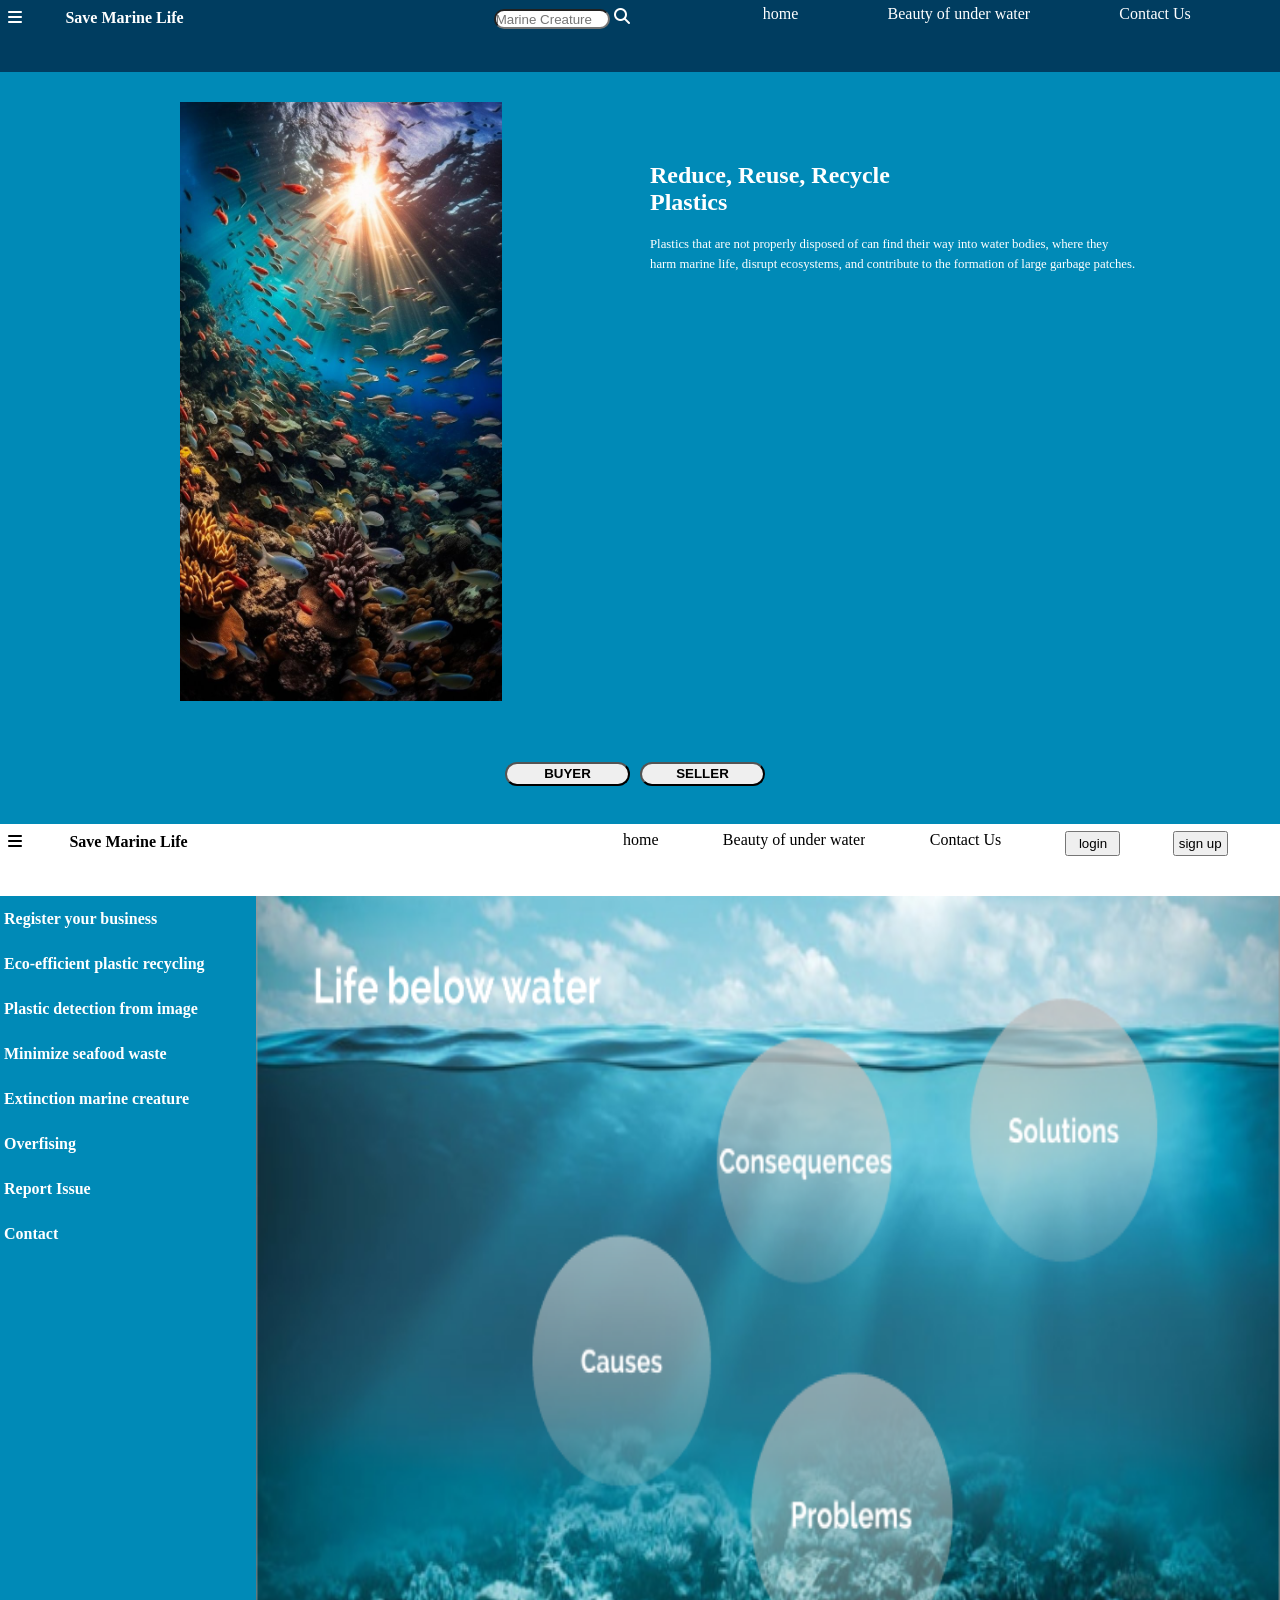
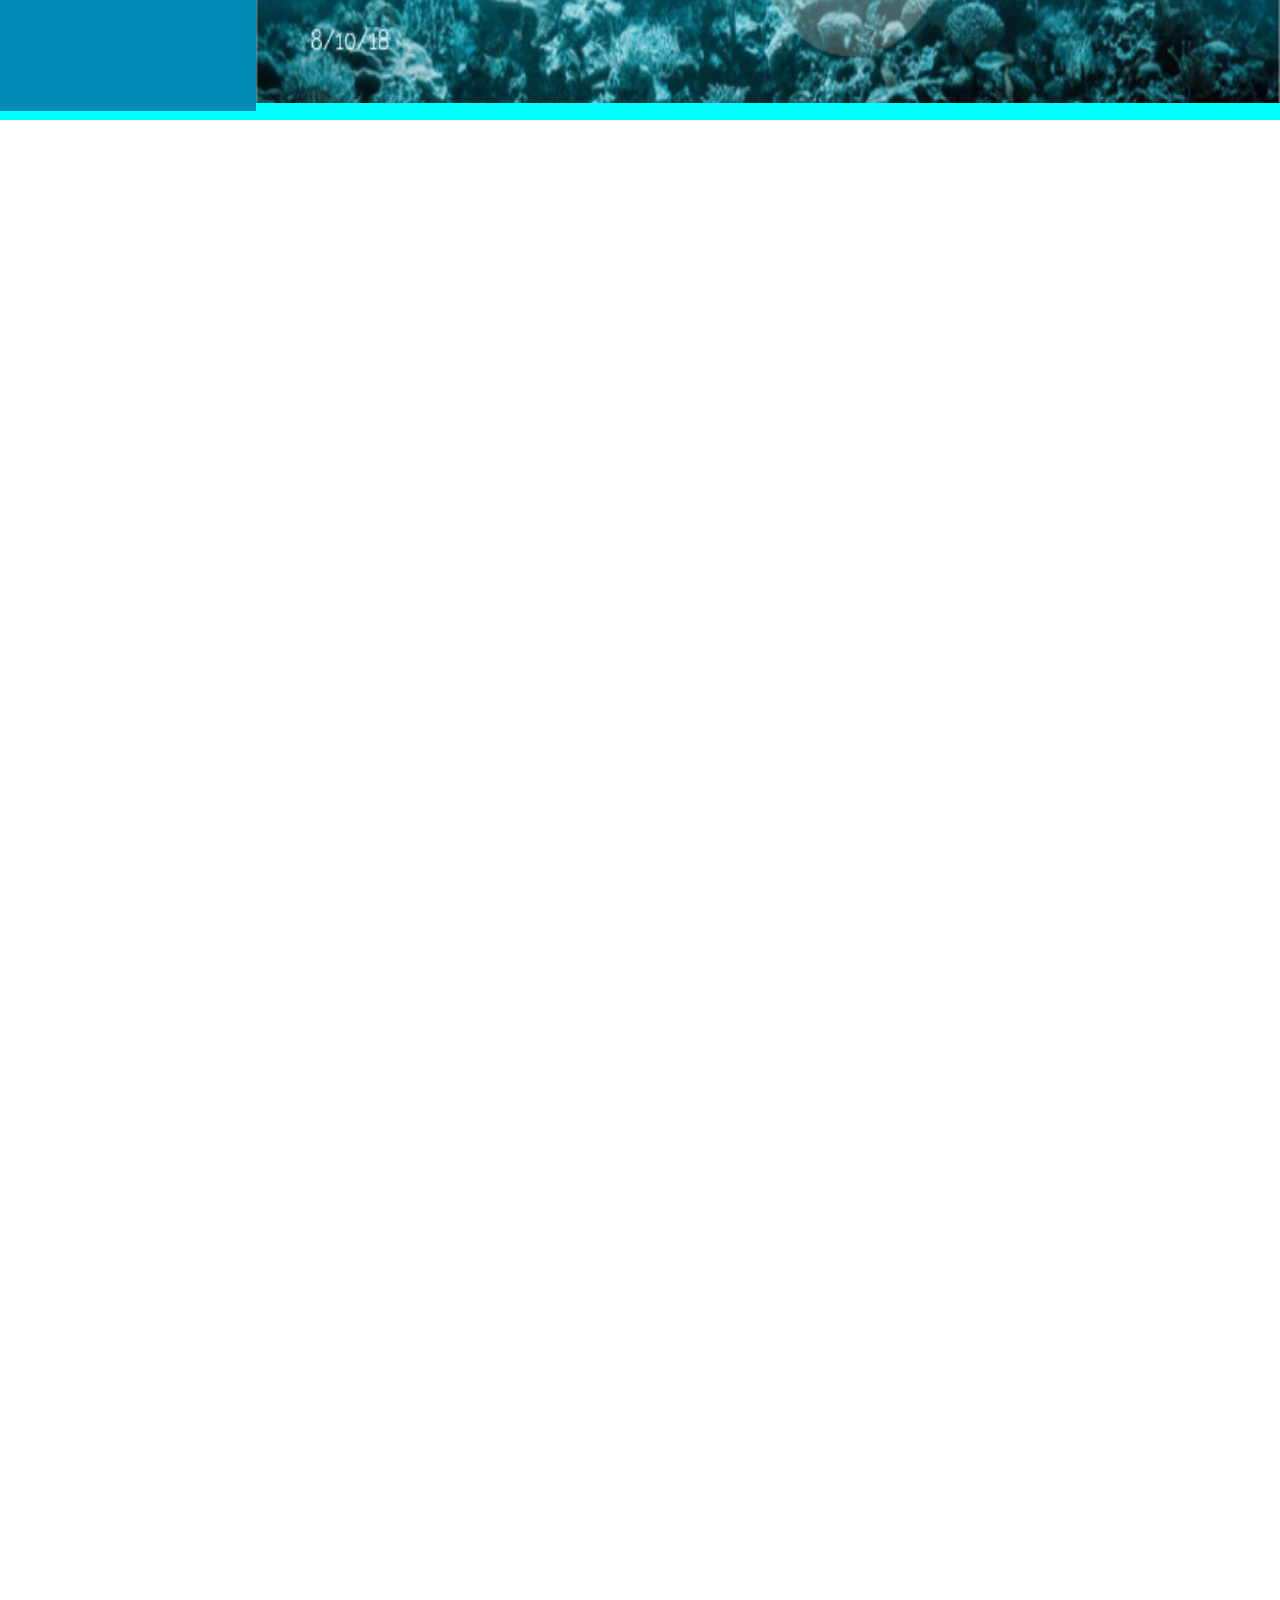
==== index.html @ 5ae46a78 "changes" ====
<!DOCTYPE html>
<html lang="en">
<head>
    <meta charset="UTF-8">
    <meta name="viewport" content="width=device-width, initial-scale=1.0">
    <title>Life below water</title>
    <link rel="shortcut icon" href="favicon.png" type="image/x-icon">
    <link rel="stylesheet" href="https://cdnjs.cloudflare.com/ajax/libs/font-awesome/6.5.1/css/all.min.css">
    <link rel="stylesheet" href="style.css">
</head>
<body>
    <div class="main">
    <div class="first">
     <div class="nav">
        <i class="fa-solid fa-bars"></i>
     </div>
     <div class="heading">
        Save Marine Life
     </div>
     <div class="space">

     </div>
     <div class="search">
        <div class="inner">
        <input type="text" placeholder="Marine Creature">
        <i class="fa-solid fa-magnifying-glass"></i>
    </div>
     </div>
     <div class="link">
        <a href="">home</a>
        <a href="">Beauty of under water</a>
        <a href="">Contact Us</a>
     </div>
    </div>
    <div class="first2">
        <div class="img2">
        <div class="left2">
            <img src="marine.jpeg" alt="" srcset="">
        </div>
        <div class="right2">
        <h2>Reduce, Reuse, Recycle<br>Plastics</h2>
          
        <br>
        <p>Plastics that are not properly disposed of can find their way into water bodies, where they <br> harm marine life, disrupt ecosystems, and contribute to the formation of large garbage patches. </p>
        </div>
    </div>
</div>
    <div class="button2">
        <button>BUYER</button>
        <button>SELLER</button>
    </div>
     <div class="first3">
        <div class="nav2">
            <i class="fa-solid fa-bars"></i>
         </div>
         <div class="heading2">
            Save Marine Life
         </div>
         <div class="space2">
    
         </div>
        
         <div class="link2">
            <a href="">home</a>
            <a href="">Beauty of under water</a>
            <a href="">Contact Us</a>
            <button>login</button>
            <button>sign up</button>
         </div>
     </div>
     <div class="first4">
        <div class="left4">
            <h4>Register your business</h4>
            <h4>Eco-efficient plastic recycling</h4>
            <h4>Plastic detection from image</h4>
            <h4>Minimize seafood waste</h4>
            <h4>Extinction marine creature</h4>
            <h4>Overfising</h4>
            <h4>Report Issue</h4>
            <h4>Contact</h4>
        </div>
        <div class="right4"> 
     <img src="sea.png" alt="" srcset="">
    </div>
     </div>
</div>
</body>
</html>
---- style.css ----
*{
    margin:0;
    padding: 0;
    box-sizing: border-box;
    overflow-x: hidden;
}
.main{
    width:100vw;
    height:400vh;
    /* background-color: brown; */
    background-color: white;
    color: white;
}
.first{
    height:8vh;
    width:100vw;
    background-color:#003d60;
    display: flex;
    flex-direction: row;
    align-items: center;
}
.nav,.nav2{
height:100%;
width:3%;
/* background-color:maroon; */
padding: 9px 4px 4px 8px;
}
.heading{
    height:100%;
    width: 22%;
    /* background-color: blueviolet; */
    color:white;
    font-size: 1rem;
    font-weight: 800;
    padding: 9px 1px 1px 33px;
}
.heading2{
    height:100%;
    width: 22%;
    /* background-color: blueviolet; */
    color:black;
    font-size: 1rem;
    font-weight: 800;
    padding: 9px 1px 1px 33px;
}
.space,.space2{
    height: 100%;
    width: 23%;
    /* background-color: chartreuse; */
}
.search{
    height:100%;
    width:20%;
    /* background-color: chocolate; */
    color: white;
    padding: 4px 4px 4px 4px;
    display: flex;
    flex-direction: row;
}
.inner{
    height:100%;
    width:80%;
    padding: 2% 2% 0% 2%;
    /* background-color: crimson; */
}
.inner>input{
    border-radius: 15px;
    width:80%;
    padding-top: 1px;
}
.link{
    width:60%;
    height: 100%;
    /* background-color:forestgreen; */
    padding-top: 5px;
     
    display: flex;
    flex-direction: row;
    justify-content: space-evenly;
     
}
.link2{
    width:60%;
    height: 100%;
    /* background-color:forestgreen; */
    padding-top: 7px;
    /* padding-bottom: 5px; */
    display: flex;
    flex-direction: row;
    justify-content: space-evenly;
     
}
.link2>button{
    height:25px;
    width:55px;
    /* border-radius: 20%; */
}
.link>a{
    text-decoration: none;
    color:white;
    margin-right:12px ;
 
}
.link2>a{
    text-decoration: none;
    color:black;
    margin-right:12px ;
   margin-bottom: 2px;
 
}
.first2{
    height:75vh;
    width: 100vw;
    background-color: #008ab7;
    display: flex;
    flex-direction: row;
}
.img2{
    width:100%;
    height:95%;
    padding-top: 30px;
    /* background-color: burlywood; */
    background-color: #008ab7;
    display: flex;
    justify-content: center;
    flex-direction: row;
}
.left2{
  height:100%;
  width:50%;
  /* background-color: blue; */
  background-color: #008ab7;
  padding-left: 180px;
  justify-content: center;
}
.left2>img{
    width:70%;
    height:98% ;
     
    background-image: cover;
}
.right2{
    height:100%;
    width:50%;
    /* background-color: brown; */
    background-color: #008ab7;
    padding-top: 60px;
     
}
.right2>h2{
    padding-left: 10px;
}
.right2>p{
    line-height: 20px;
    font-size: 0.8rem;
    padding-left: 10px;

}
.button2{
    height:77px;
    width:100%;
    /* background-color:gold; */
    background-color: #008ab7;
    display: flex;
    padding:15px 15px 15px 15px;
    justify-content: center;
    
}
.button2>button{
    
    height:50%;
    width:10%;
    border-radius: 15px;
    margin-right: 10px;
    font-weight: 600;
}
.first3{
    height:8vh;
    width:100vw;
    /* background-color:aquamarine; */
   background-color: white;
    color: black;
    display: flex;
    flex-direction: row;
    align-items: center;
}
.first4{
    height:91.5vh;
    width: 100vw;
    background-color: aqua;
    display: flex;
    flex-direction: row;
}
.right4>img{
    width: 100%;
    height:99%;
    background-image: cover;
}
 .left4{
  height:99%;
  width: 20%;
  background-color:#008ab7 ;
 }
 .left4>h4{
    font-size: 1rem;
    line-height: 45px;
    padding-left: 4px;
 }
 .right4{
height:99%;
width:80%;

 }
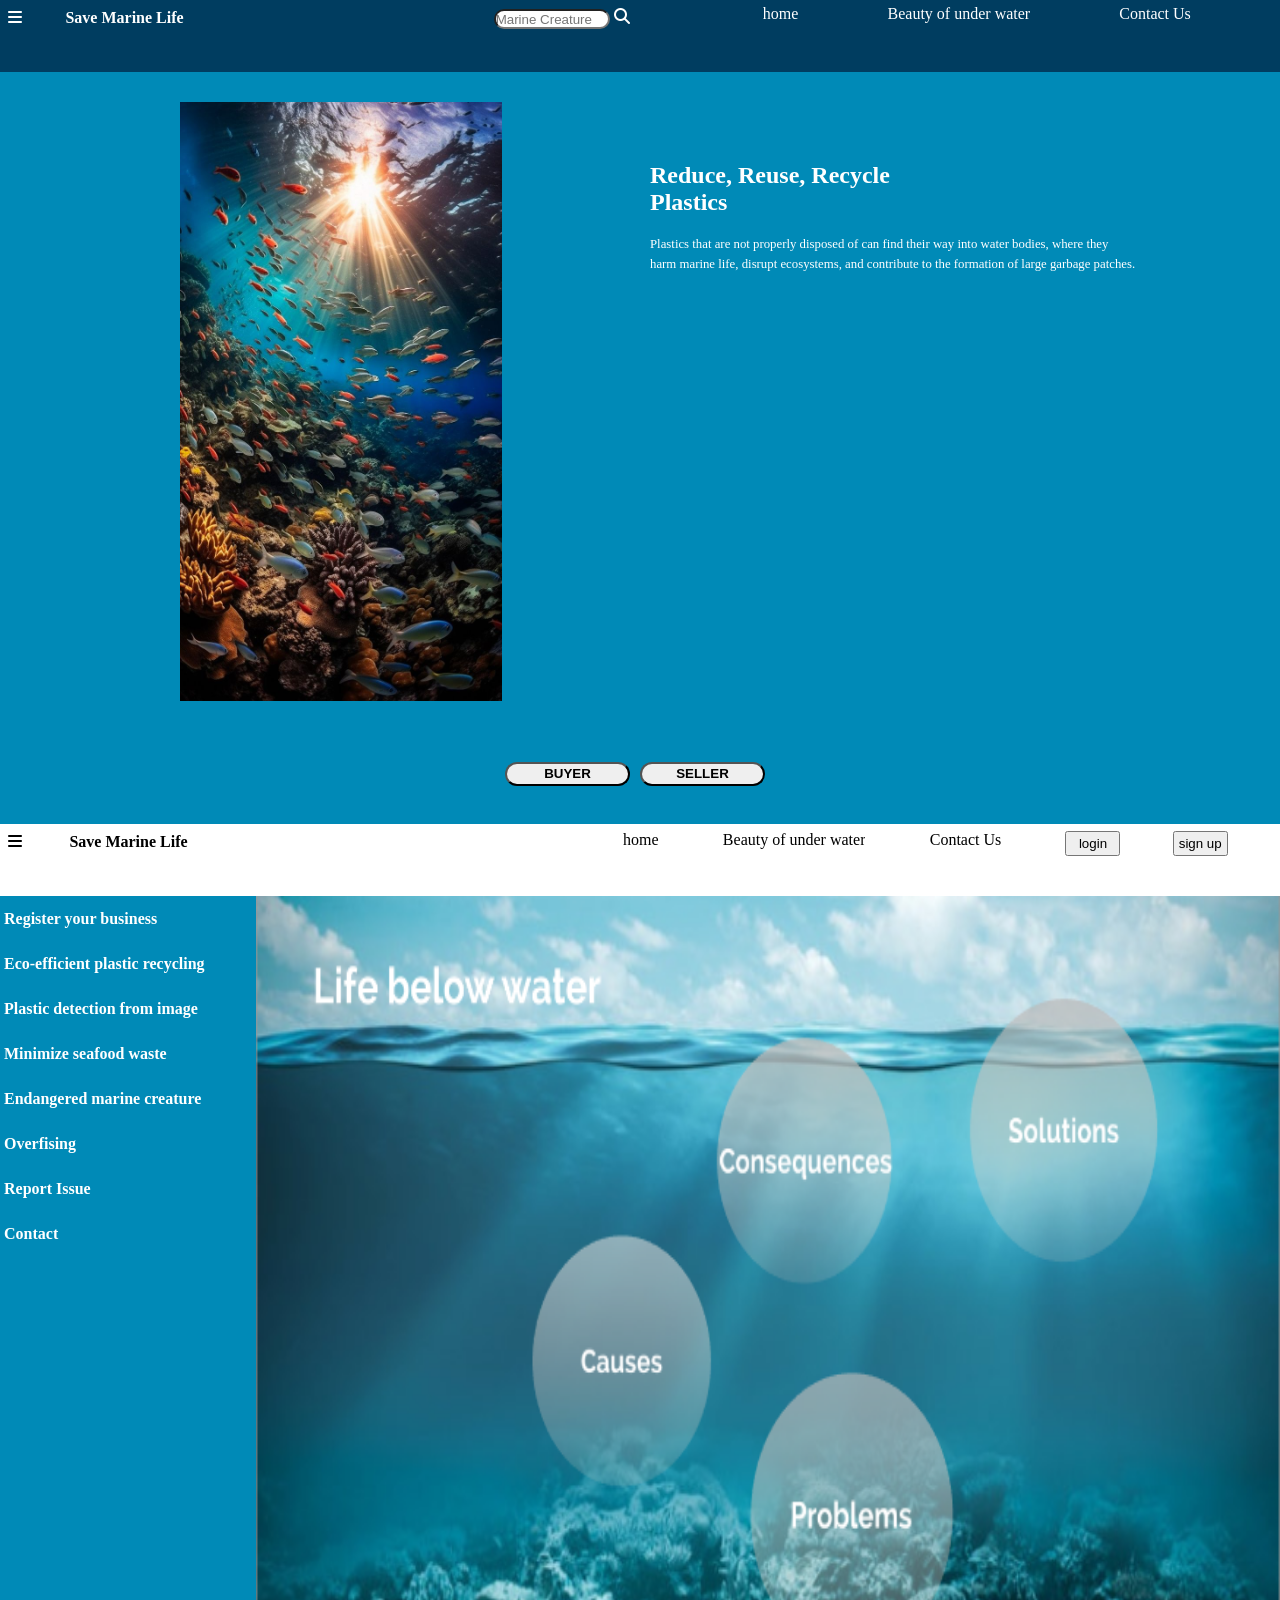
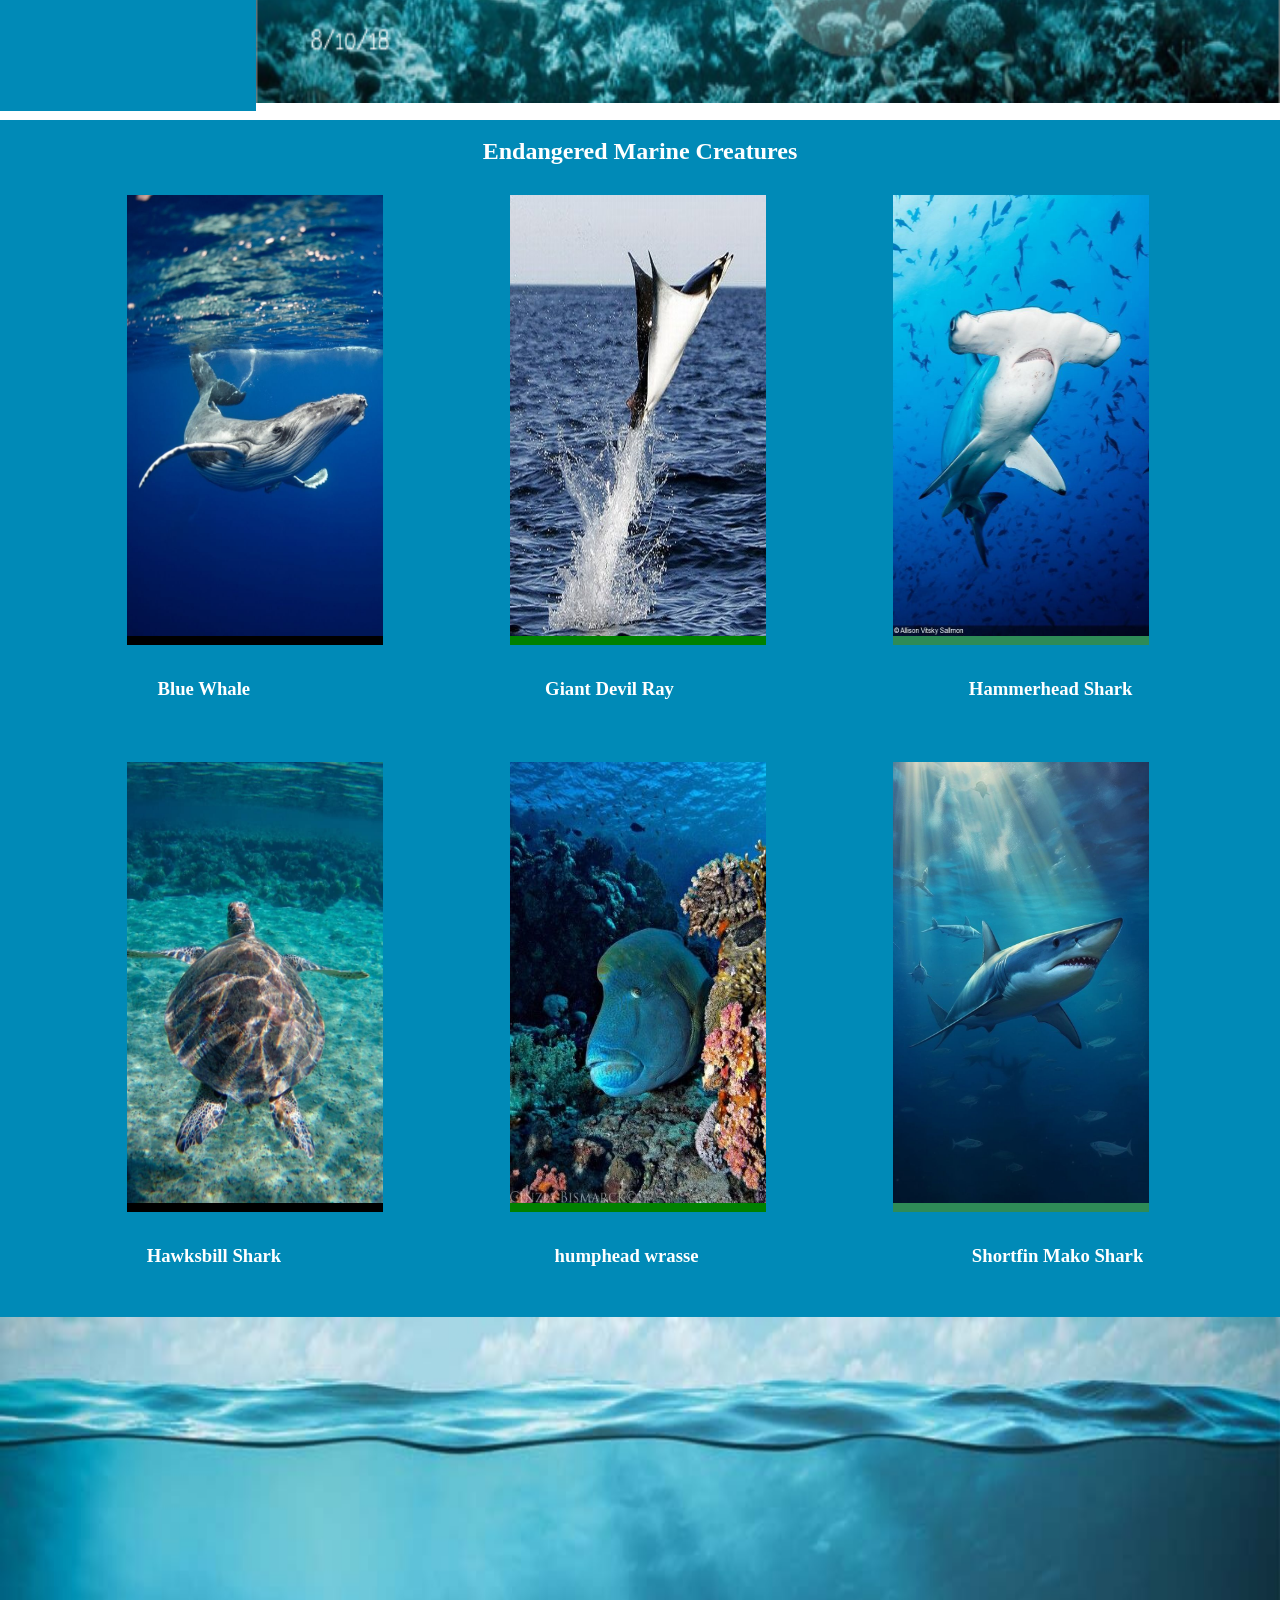
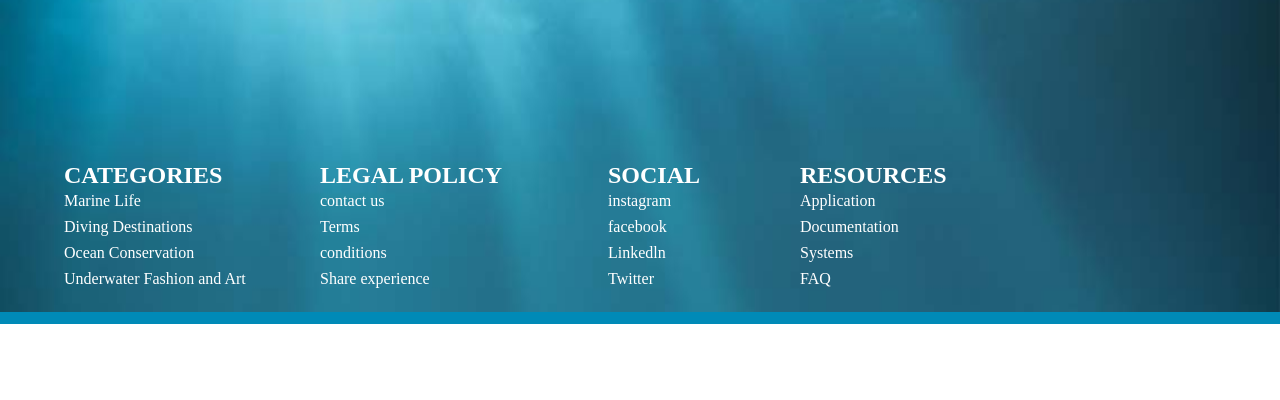
==== commit 771a2634: "last part" ====
--- a/index.html
+++ b/index.html
@@ -74,7 +74,7 @@
             <h4>Eco-efficient plastic recycling</h4>
             <h4>Plastic detection from image</h4>
             <h4>Minimize seafood waste</h4>
-            <h4>Extinction marine creature</h4>
+            <h4>Endangered marine creature</h4>
             <h4>Overfising</h4>
             <h4>Report Issue</h4>
             <h4>Contact</h4>
@@ -83,6 +83,84 @@
      <img src="sea.png" alt="" srcset="">
     </div>
      </div>
+     <div class="heading5">
+        <h2>  Endangered Marine Creatures</h2>
+     </div>
+     <div class="first5">
+        <div class="box">
+            <div class="box1">
+                <img src="blue-whale.jpeg" alt="" srcset="">
+            </div>
+            <div class="box2">
+                <img src="giant-devil-ray.jpeg" alt="" srcset="">
+            </div>
+            <div class="box3">
+                <img src="Hammerhead-Shark.jpeg" alt="" srcset="">
+            </div>
+          </div> 
+        </div> 
+          <div class="msg5">
+            <h3>Blue Whale</h3>
+            <h3>Giant Devil Ray</h3>
+            <h3>Hammerhead Shark</h3>
+          </div> 
+          <div class="first6">
+          <div class="bx">
+            <div class="box4">
+                <img src="hawksbill-sea-turtle.jpeg" alt="" srcset="">
+            </div>
+            <div class="box5">
+                <img src="humphead-wrasse.jpeg" alt="" srcset="">
+            </div>
+            <div class="box6">
+                <img src="Shortfin-Mako-Shark.jpeg" alt="" srcset="">
+            </div>
+        </div>
+     </div>
+     <div class="msg6">
+        <h3>Hawksbill Shark</h3>
+        <h3>humphead wrasse</h3>
+        <h3>Shortfin Mako Shark</h3>
+      </div>
+    <div class="footer">
+        <img src="footer.jpg" alt="" srcset="">
+        <div class="bottom_left">  
+        <ul class="about">
+            <h2>CATEGORIES</h2>
+            <li>Marine Life</li>
+            <li>Diving Destinations</li>
+            <li>Ocean Conservation</li>
+            <li>Underwater Fashion and Art</li>
+          </ul>
+        </div>
+        <div class="bottom_middle">
+          <ul class="about">
+            <h2>LEGAL POLICY</h2>
+            <li>contact us</li>
+            <li>Terms</li>
+            <li>conditions</li>
+            <li>Share experience</li>
+          </ul>
+        </div> 
+        <div class="bottom_last">
+            <ul class="about">
+              <h2>SOCIAL</h2>
+              <li>instagram</li>
+              <li>facebook</li>
+              <li>Linkedln</li>
+              <li>Twitter</li>
+            </ul>
+          </div>
+          <div class="bottom_finish">
+            <ul class="about">
+              <h2>RESOURCES</h2>
+              <li>Application</li>
+              <li>Documentation</li>
+              <li>Systems</li>
+              <li>FAQ</li>
+            </ul>
+          </div>  
+    </div>
 </div>
 </body>
 </html>
--- a/style.css
+++ b/style.css
@@ -187,7 +187,8 @@
 .first4{
     height:91.5vh;
     width: 100vw;
-    background-color: aqua;
+    /* background-color: aqua; */
+    background-color:white;
     display: flex;
     flex-direction: row;
 }
@@ -210,4 +211,128 @@
 height:99%;
 width:80%;
 
- }+ }
+ .first5,.first6{
+    height:55vh;
+    width:100vw;
+    background-color:#008ab7;
+    display: flex;
+    /* flex-direction: column; */
+ }
+ .heading5{
+    height:7vh;
+    width:100vw;
+    display: flex;
+    flex-direction: column;
+    justify-content: center;
+    align-items: center;
+    /* background-color: aqua; */
+    background-color: #008ab7;
+    color: white;
+ }
+ .box,.bx{
+    width:100vw;
+    height:55vh;
+    /* background-color: blueviolet; */
+    background-color: #008ab7;
+    display: flex;
+    flex-direction: row;
+    justify-content: space-evenly;
+    margin-right: 4px;
+    padding-top: 12px;
+ }
+ .box1,.box4{
+    height:50vh;
+    width:20vw;
+    background-color: black;
+ }
+ .box1>img,.box4>img{
+    height:49vh;
+    width:20vw;
+    background-image: cover;
+ }
+ .box2,.box5{
+    height:50vh;
+    width:20vw;
+    background-color:green;
+ }
+ .box2>img,.box5>img{
+    height:49vh;
+    width:20vw;
+    background-image: cover;
+ }
+ .box3,.box6{
+    height:50vh;
+    width:20vw;
+    background-color:seagreen;
+ }
+ .box3>img,.box6>img{
+    height:49vh;
+    width:20vw;
+    background-image: cover;
+ }
+ .msg5,.msg6{
+    height:8vh;
+    width:100vw;
+    /* background-color: chocolate; */
+    background-color: #008ab7;
+    display: flex;
+    flex-direction: row;
+    /* justify-content: center; */
+     /* gap:190px; */
+     justify-content: space-around;
+     padding-left: 10px;
+     color: white;
+ }
+ .footer{
+    height:67.5vh;
+    width:100vw;
+    /* background-color: chocolate; */
+    background-color: #008ab7;
+    position: relative;
+ }
+ .footer>img{
+    width: 100%;
+    height:98%;
+    background-image: cover;
+ }
+ .bottom_left {
+    position: absolute;
+    left: 4rem;
+    bottom: 2rem;
+    font-weight: 500;
+    color: white;
+    font-size: 1rem;
+    /* text-transform: uppercase; */
+    line-height: 26px;
+}
+.bottom_middle {
+    position: absolute;
+    left: 20rem;
+    bottom: 2rem;
+    font-weight: 500;
+    color: white;
+    font-size: 1rem;
+    /* text-transform: uppercase; */
+    line-height: 26px;
+}
+.bottom_last {
+    position: absolute;
+    left: 38rem;
+    bottom: 2rem;
+    font-weight: 500;
+    color: white;
+    font-size: 1rem;
+    /* text-transform: uppercase; */
+    line-height: 26px;
+}
+.bottom_finish{
+    position: absolute;
+    left: 50rem;
+    bottom: 2rem;
+    font-weight: 500;
+    color: white;
+    font-size: 1rem;
+    /* text-transform: uppercase; */
+    line-height: 26px;
+}
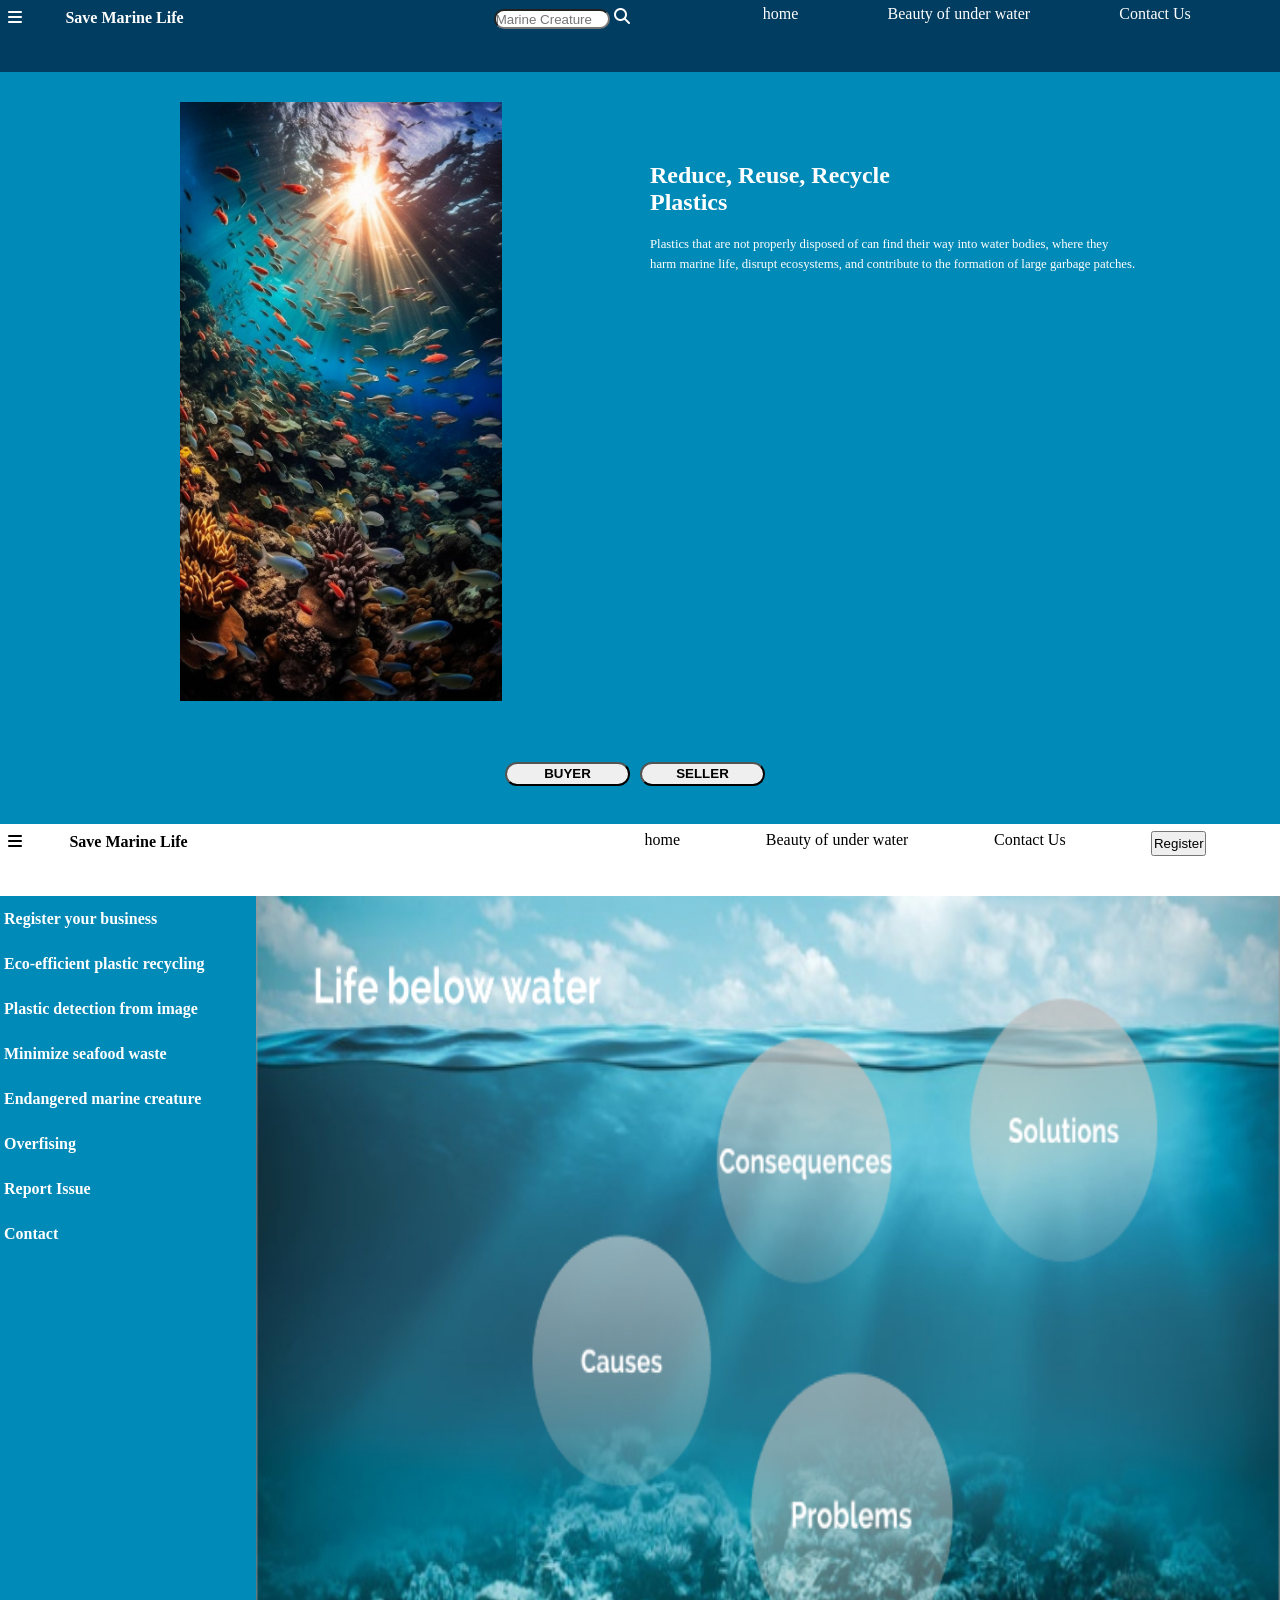
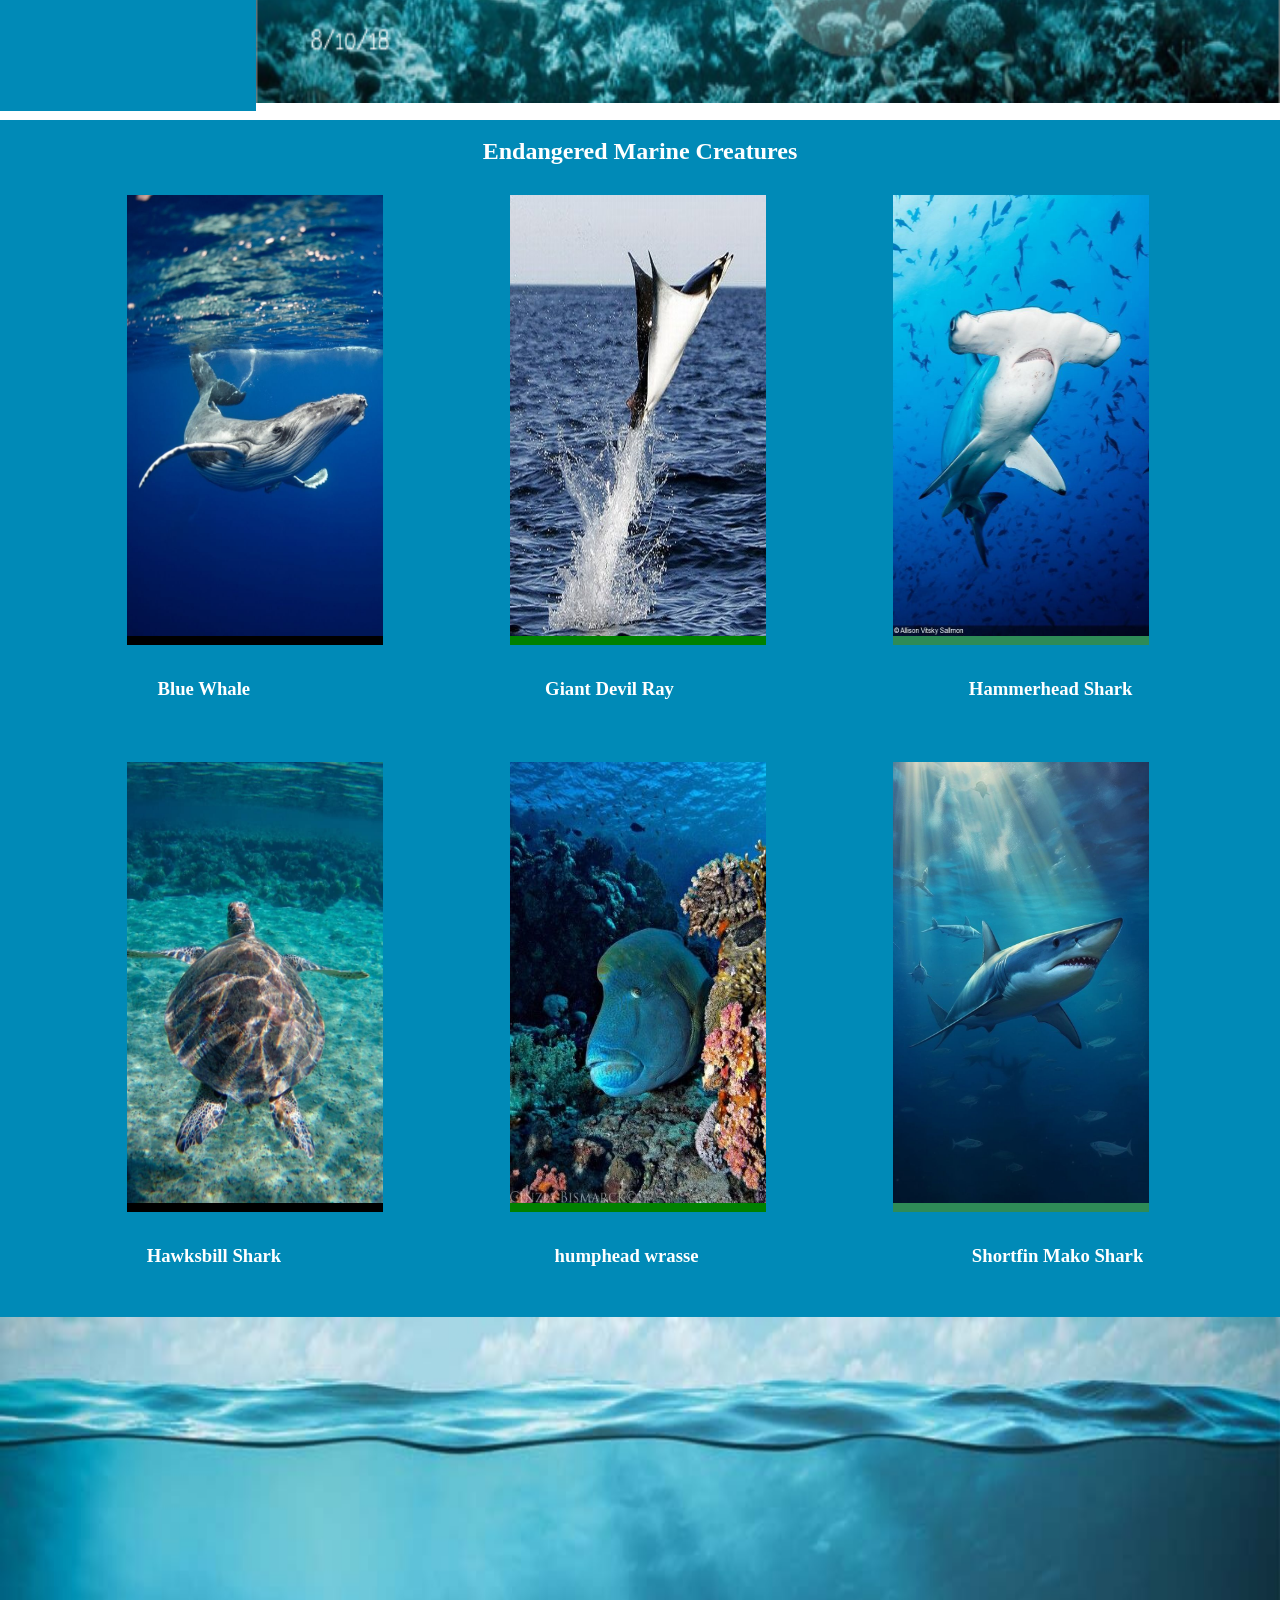
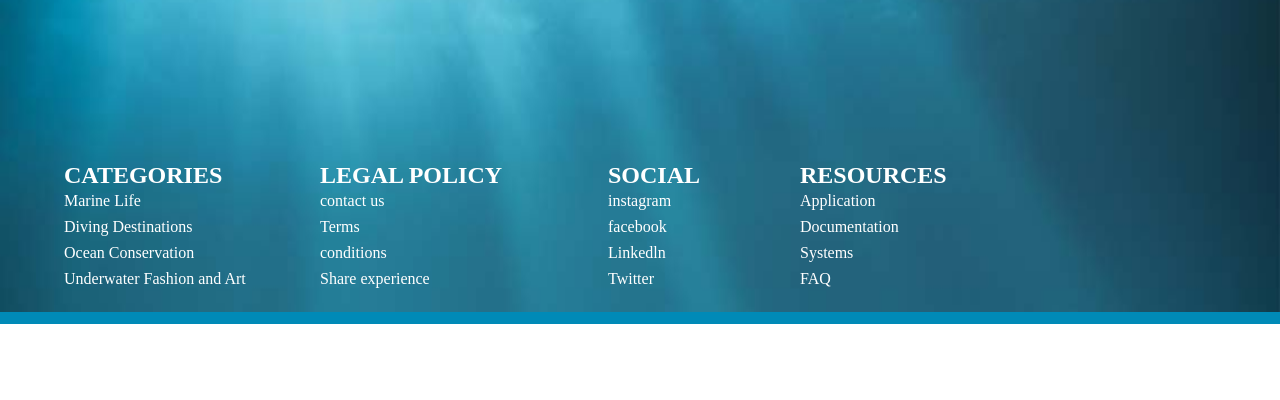
==== commit 64669dcb: "changes" ====
--- a/index.html
+++ b/index.html
@@ -64,8 +64,8 @@
             <a href="">home</a>
             <a href="">Beauty of under water</a>
             <a href="">Contact Us</a>
-            <button>login</button>
-            <button>sign up</button>
+            <!-- <button>login</button> -->
+            <button id="registerButton">Register</button>
          </div>
      </div>
      <div class="first4">
@@ -162,5 +162,6 @@
           </div>  
     </div>
 </div>
+ <script src="index.js"></script>
 </body>
 </html>
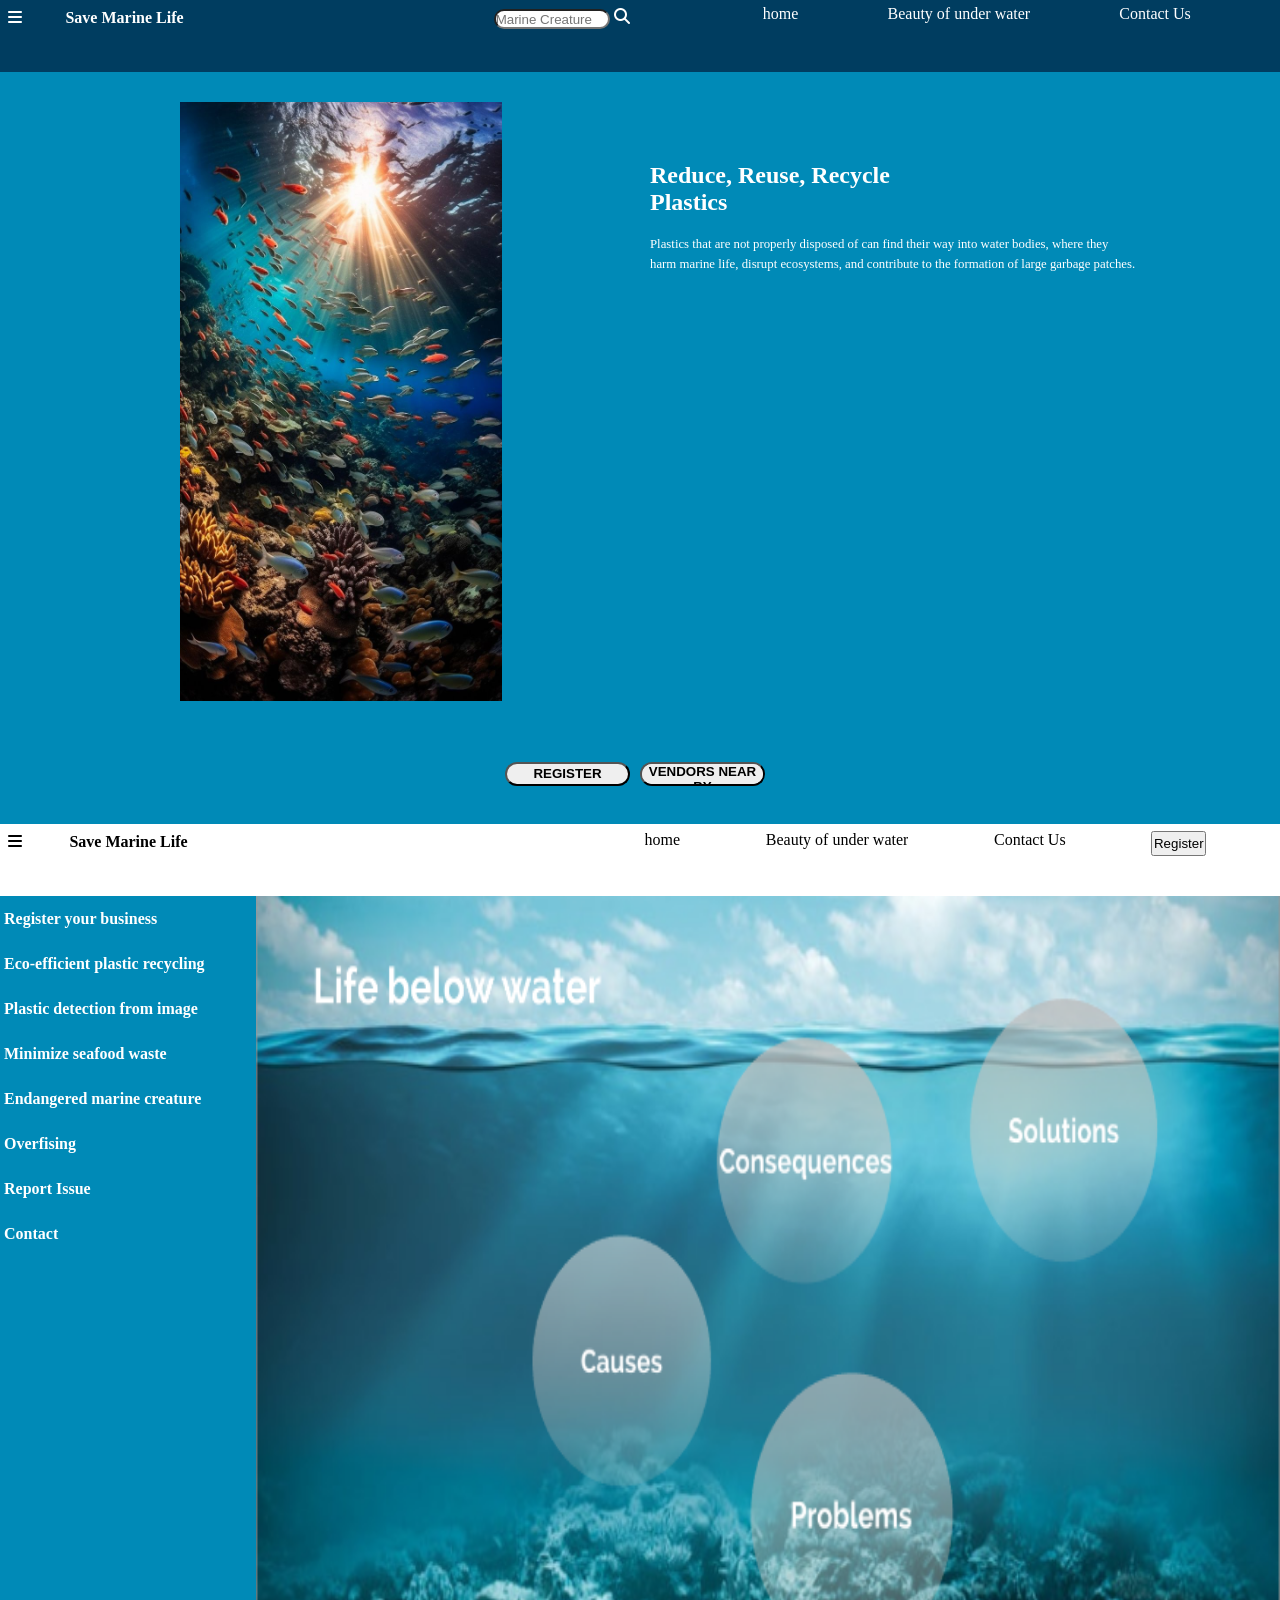
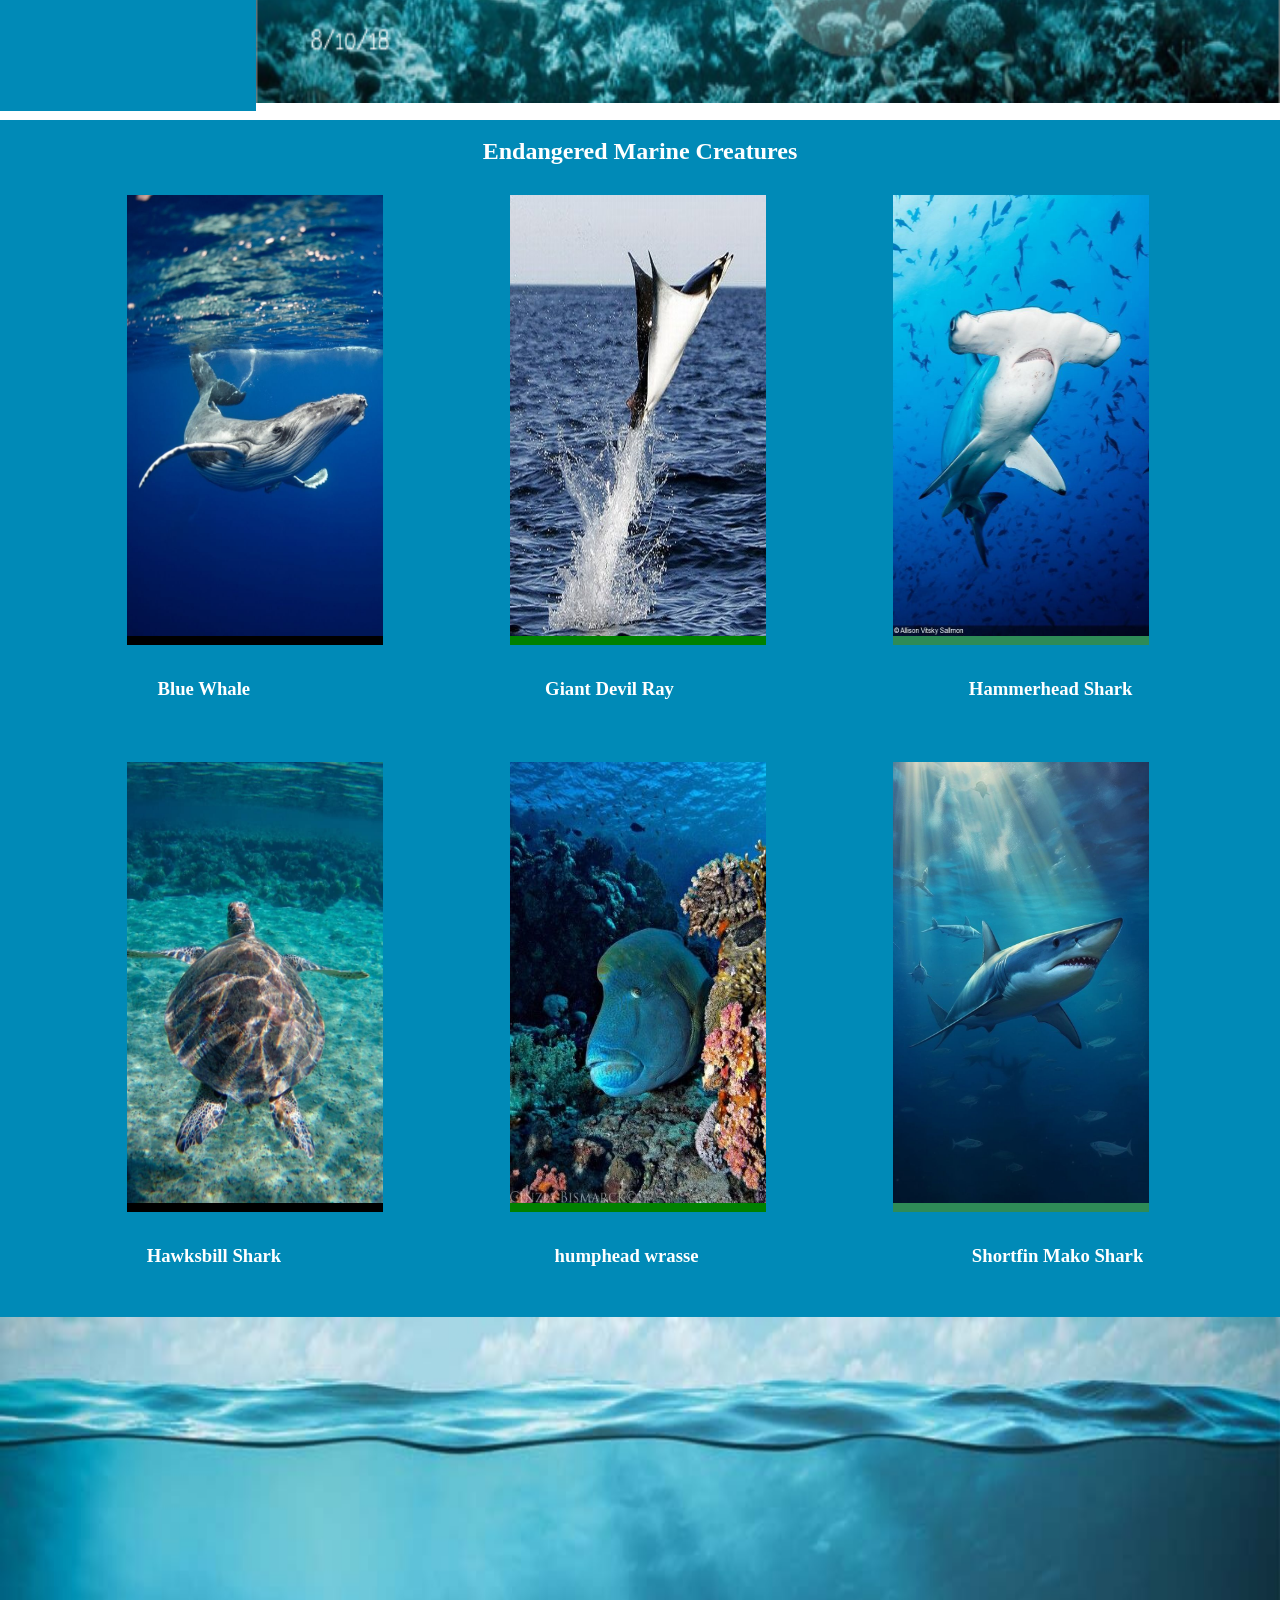
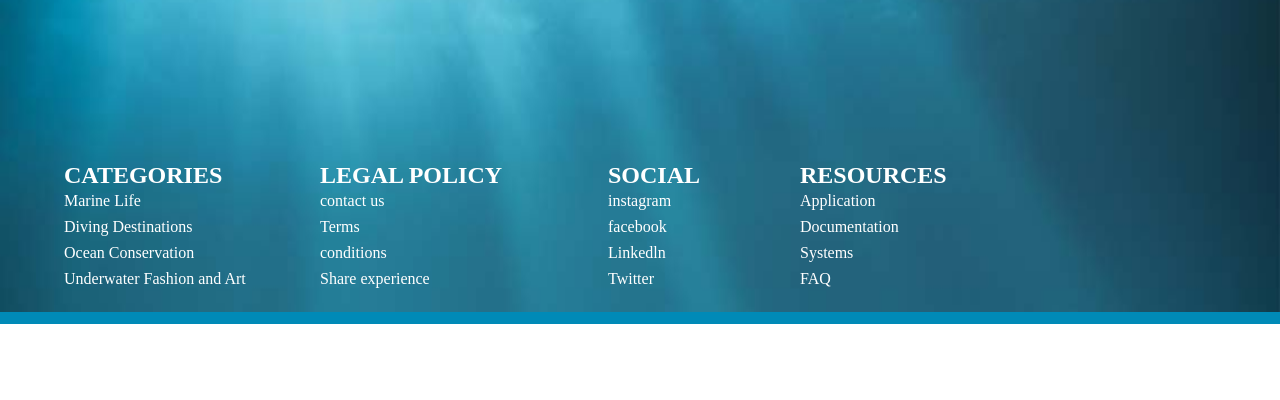
==== commit e3c13161: "change" ====
--- a/index.html
+++ b/index.html
@@ -46,8 +46,8 @@
     </div>
 </div>
     <div class="button2">
-        <button>BUYER</button>
-        <button>SELLER</button>
+      <button id="registerButton">REGISTER</button>
+        <button>VENDORS NEAR BY</button>
     </div>
      <div class="first3">
         <div class="nav2">
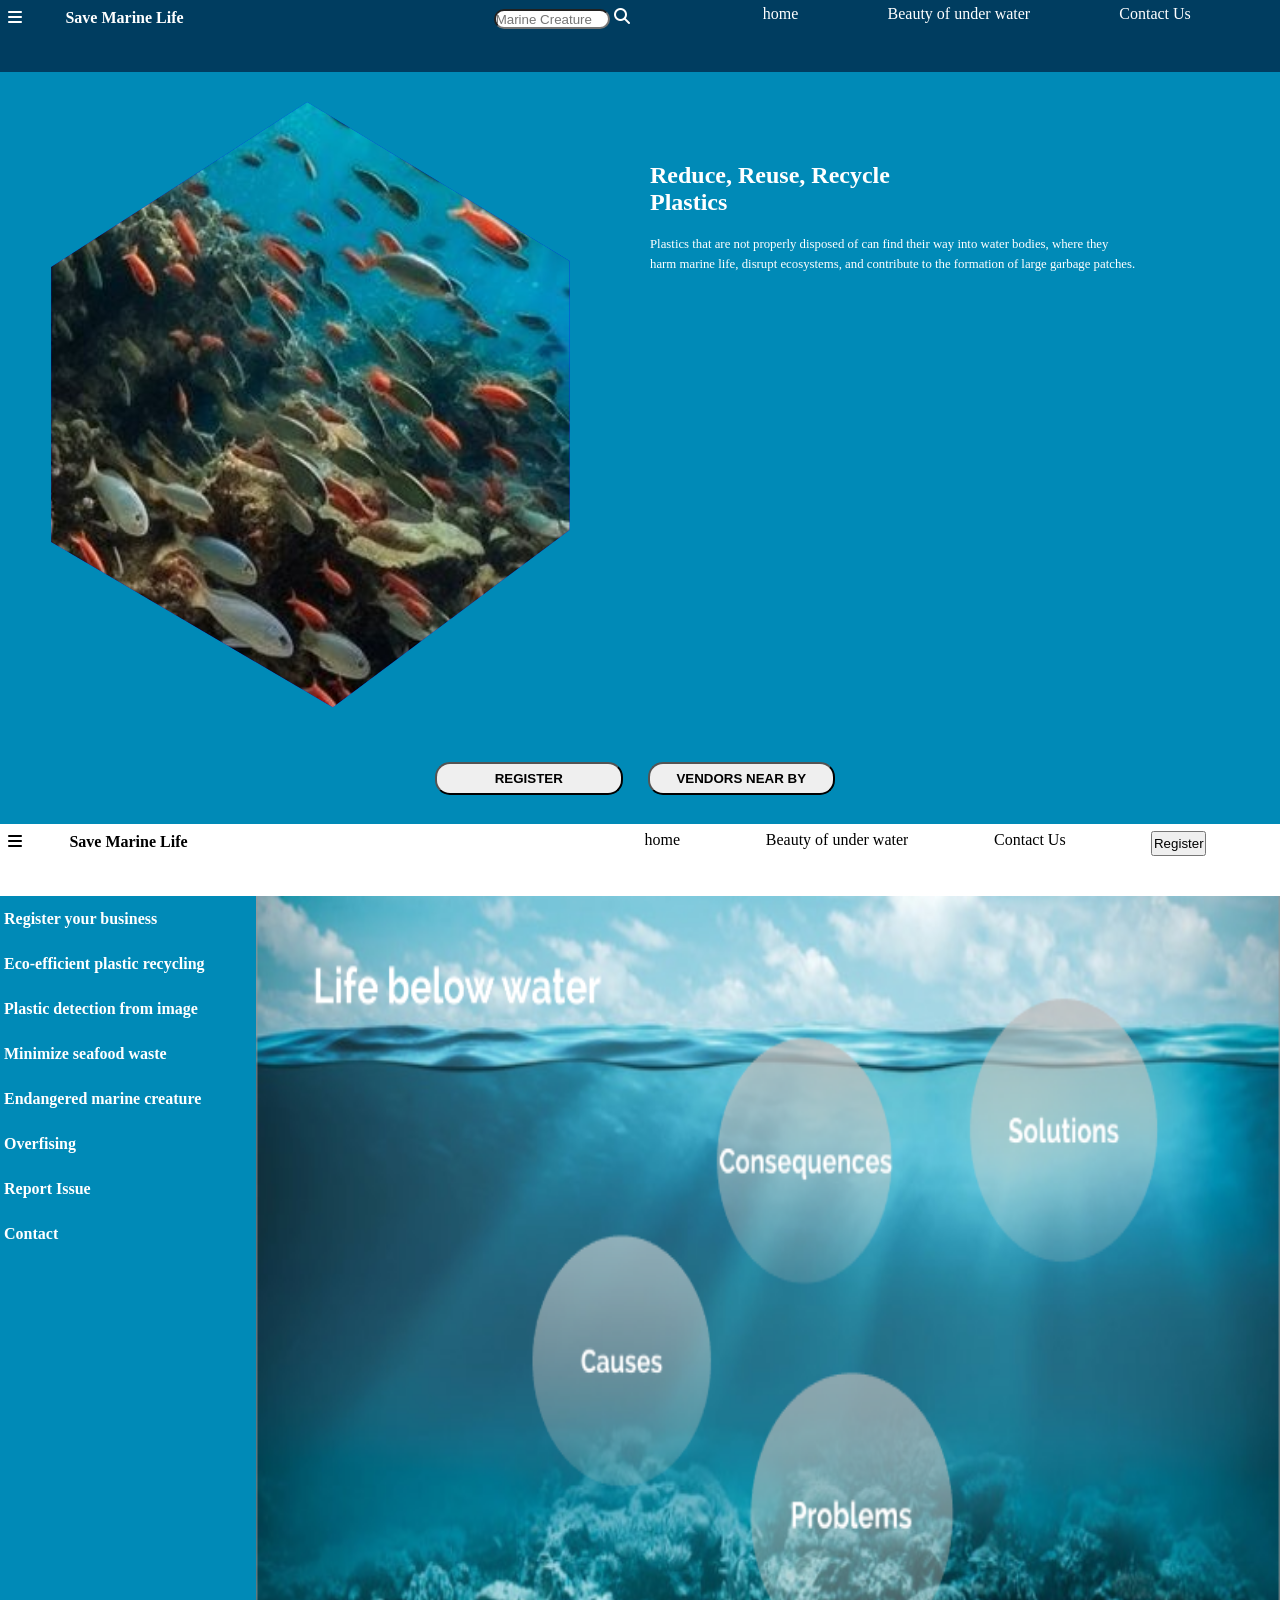
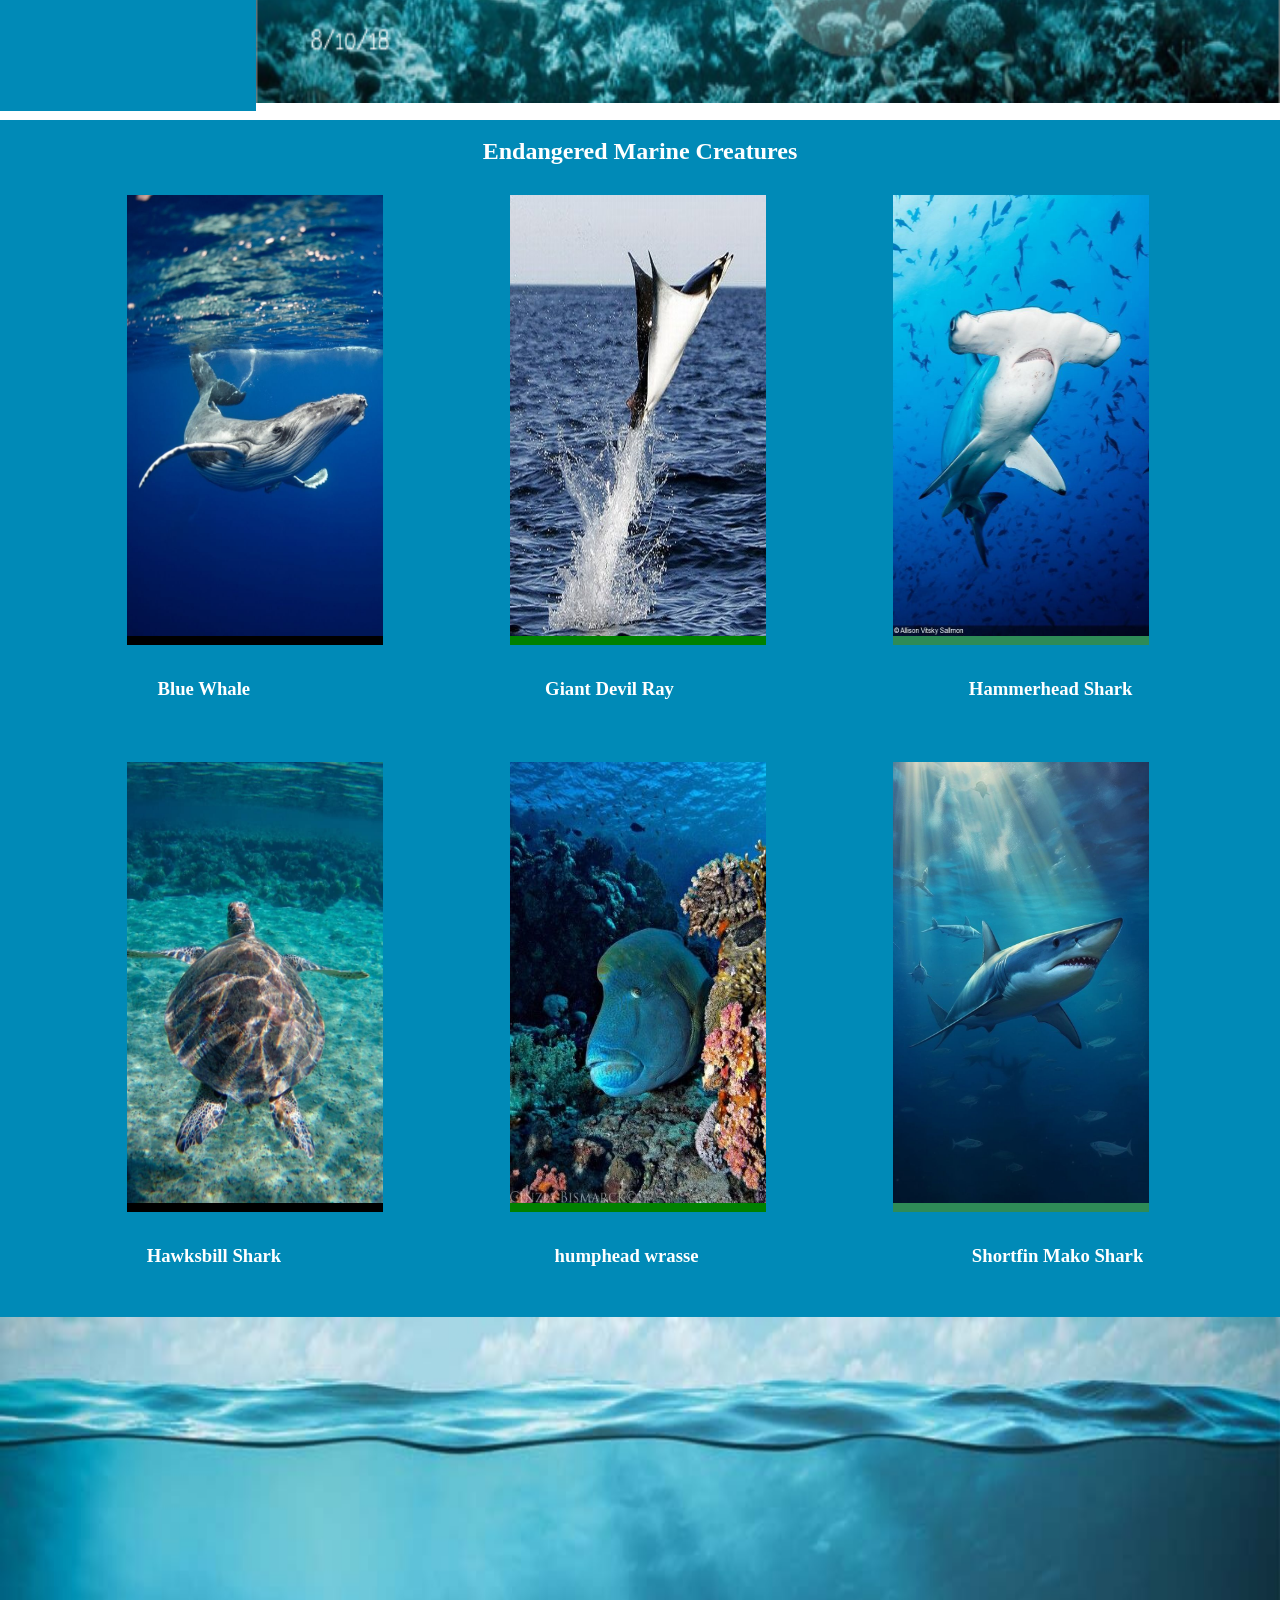
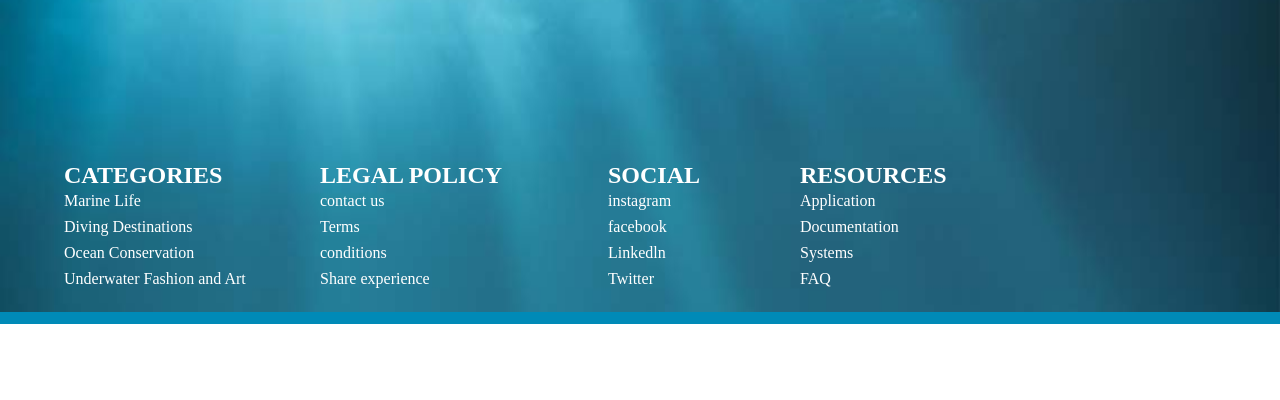
==== commit 5e8c38bf: "ch" ====
--- a/index.html
+++ b/index.html
@@ -10,7 +10,7 @@
 </head>
 <body>
     <div class="main">
-    <div class="first">
+<div class="first">
      <div class="nav">
         <i class="fa-solid fa-bars"></i>
      </div>
--- a/style.css
+++ b/style.css
@@ -128,16 +128,30 @@
 .left2{
   height:100%;
   width:50%;
-  /* background-color: blue; */
-  background-color: #008ab7;
+  background-color: blue;
+  /* background-color: #008ab7; */
   padding-left: 180px;
   justify-content: center;
+  clip-path: polygon(8% 27%, 48% 0, 89% 26%, 89% 70%, 52% 99%, 8% 72%);
+
 }
 .left2>img{
-    width:70%;
+    /* width:70%;
     height:98% ;
-     
-    background-image: cover;
+      */
+      position: absolute;
+      top:0;
+      left:0;
+      width:100%;
+      height:100%;
+      object-fit:cover;
+
+     /* background-image: cover; */
+}
+.left2>img:hover{
+    filter: saturate(2);
+    transform: scale(1.03);
+    cursor: pointer;
 }
 .right2{
     height:100%;
@@ -164,15 +178,22 @@
     display: flex;
     padding:15px 15px 15px 15px;
     justify-content: center;
+    gap: 15px;
+    font-family:'Gill Sans', 'Gill Sans MT', Calibri, 'Trebuchet MS', sans-serif
+    
+}
+#registerButton{
+    font-family:'Gill Sans', 'Gill Sans MT', Calibri, 'Trebuchet MS', sans-serif
     
 }
 .button2>button{
     
-    height:50%;
-    width:10%;
+    height:70%;
+    width:15%;
     border-radius: 15px;
     margin-right: 10px;
     font-weight: 600;
+    font-family:'Gill Sans', 'Gill Sans MT', Calibri, 'Trebuchet MS', sans-serif
 }
 .first3{
     height:8vh;
@@ -283,6 +304,7 @@
      justify-content: space-around;
      padding-left: 10px;
      color: white;
+     font-family:cursive
  }
  .footer{
     height:67.5vh;
@@ -335,4 +357,14 @@
     font-size: 1rem;
     /* text-transform: uppercase; */
     line-height: 26px;
+}
+.box img:hover {
+    filter:saturate(2);
+    transform: scale(1.03);
+    cursor: pointer;
+}
+.bx img:hover {
+    filter:saturate(2);
+    transform: scale(1.03);
+    cursor: pointer;
 }
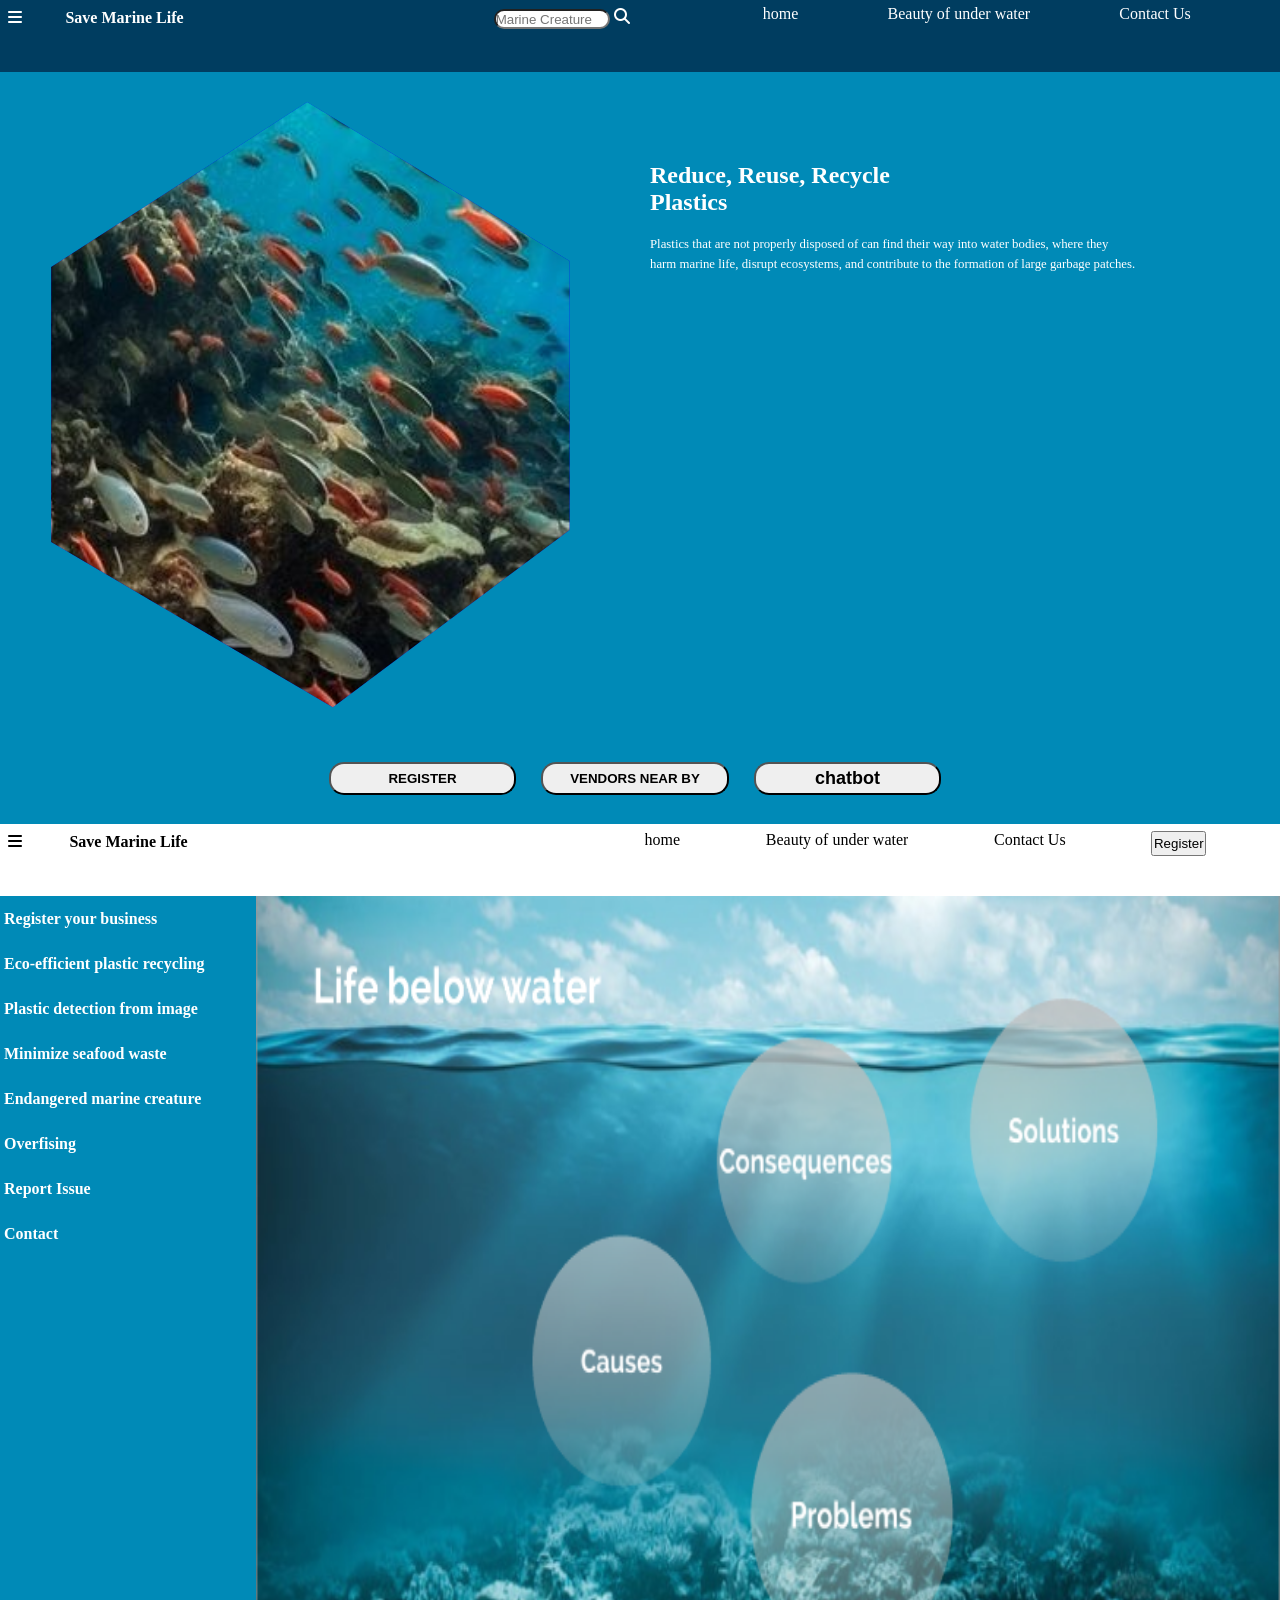
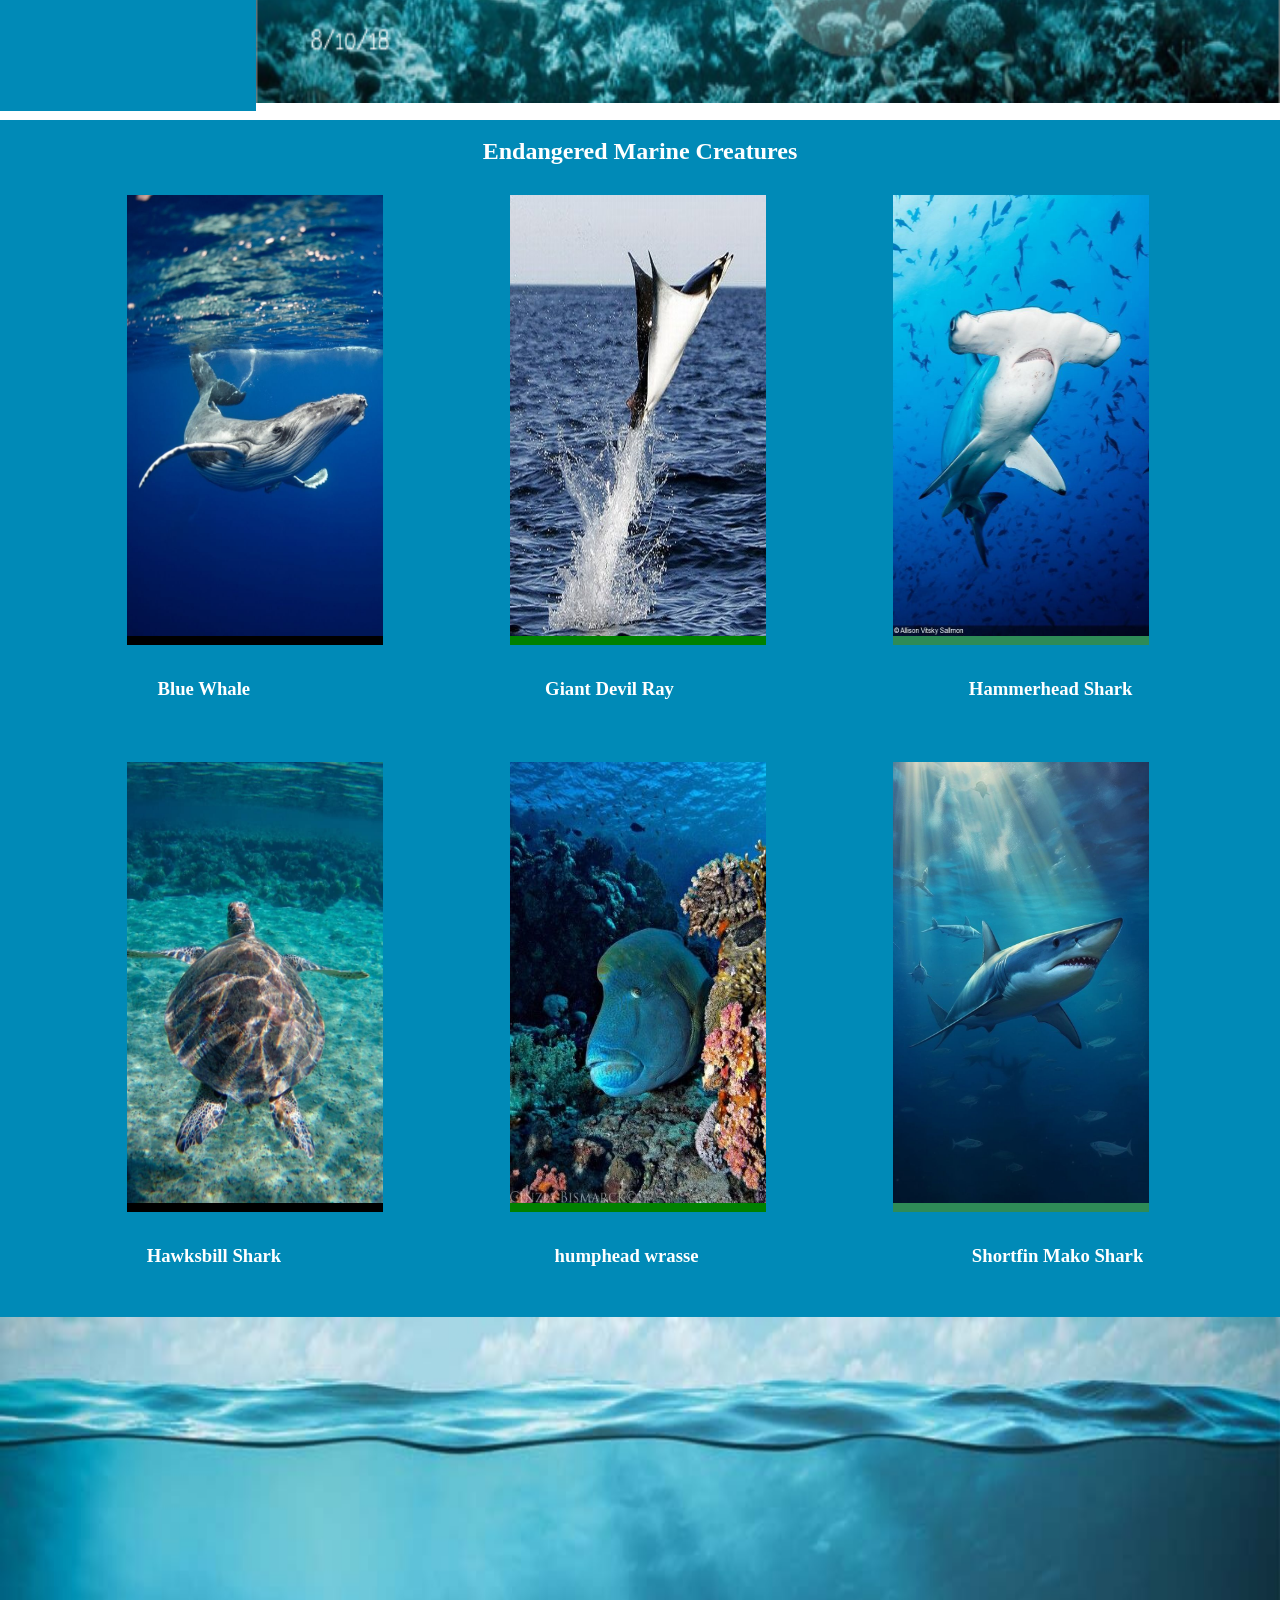
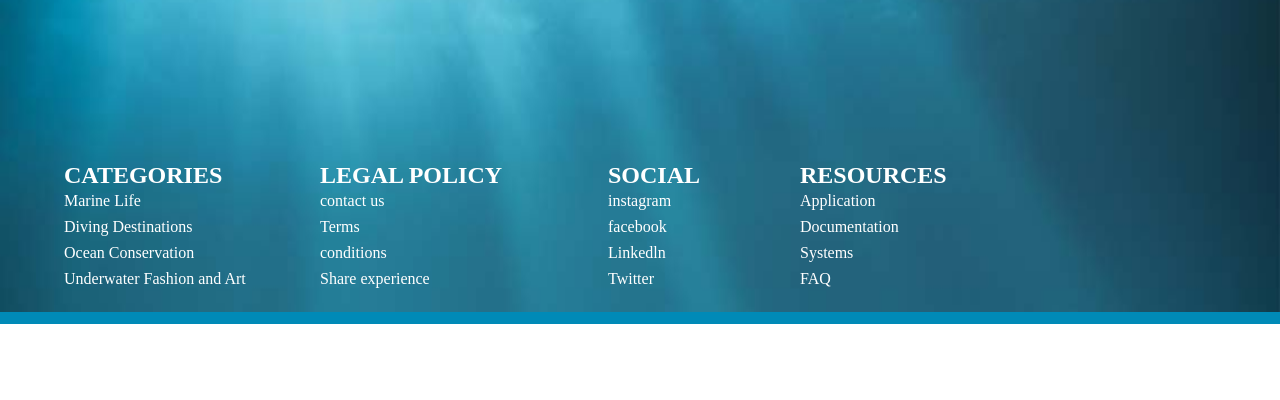
==== commit 95d7d44b: "html" ====
--- a/index.html
+++ b/index.html
@@ -47,7 +47,8 @@
 </div>
     <div class="button2">
       <button id="registerButton">REGISTER</button>
-        <button>VENDORS NEAR BY</button>
+        <button id="openMapButton">VENDORS NEAR BY</button>
+        <button id="chatbotButton">chatbot</button>
     </div>
      <div class="first3">
         <div class="nav2">
@@ -163,5 +164,27 @@
     </div>
 </div>
  <script src="index.js"></script>
+ <script>
+ 
+
+document.getElementById("openMapButton").addEventListener("click", function() {
+// Handle the click event for the VENDORS NEAR BY button
+// Open the generated map in a new tab/window
+window.open("output.html", "_blank");
+});
+
+window.addEventListener("popstate", function(event) {
+// Check if the current URL matches the URL of the map page
+if (window.location.pathname.endsWith("output.html")) {
+  // Redirect to the home page if the user navigates back from the map page
+  window.location.href = "index.html";
+}
+});
+
+document.getElementById("chatbotButton").addEventListener("click", function() {
+// Open the chatbot in a new browser window or tab
+window.open("chatbot.html", "_blank");
+});
+</script>
 </body>
 </html>
--- a/style.css
+++ b/style.css
@@ -367,4 +367,7 @@
     filter:saturate(2);
     transform: scale(1.03);
     cursor: pointer;
+}
+#chatbotButton{
+    font-size: 18px;
 }
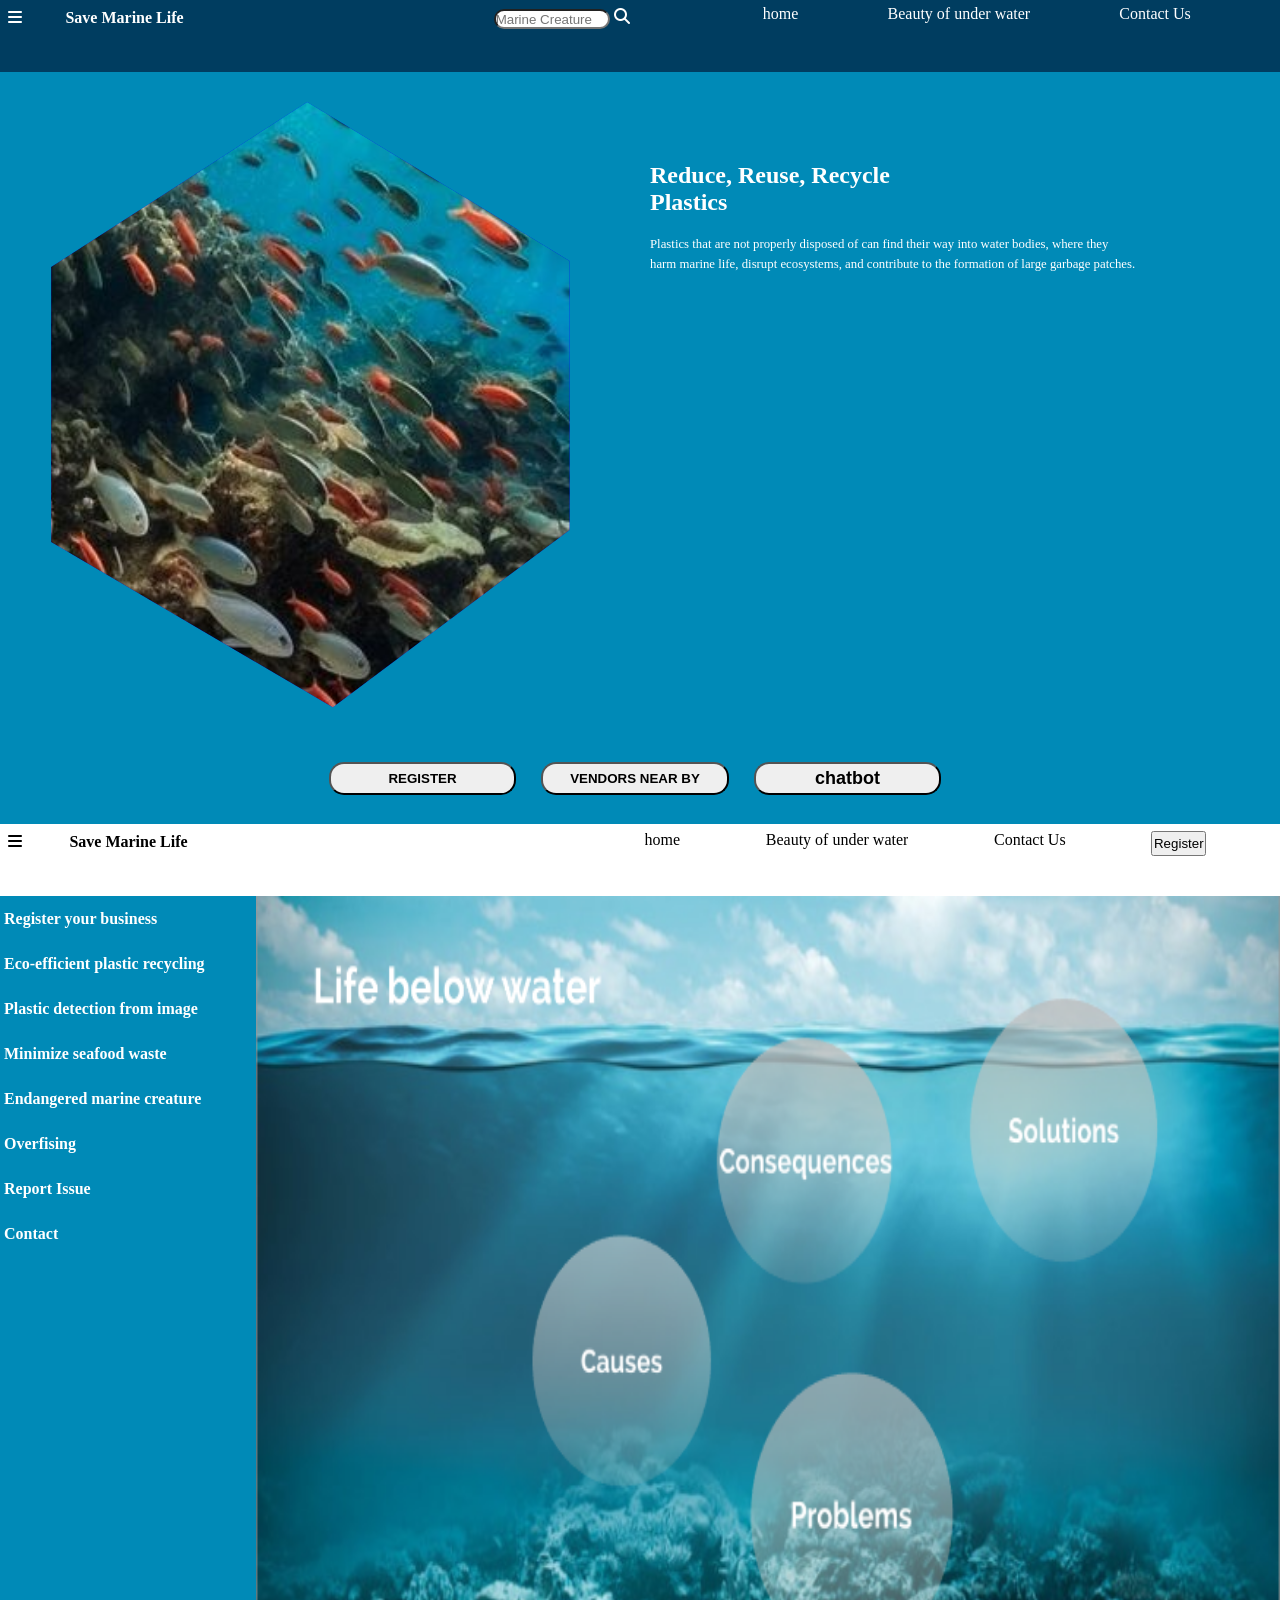
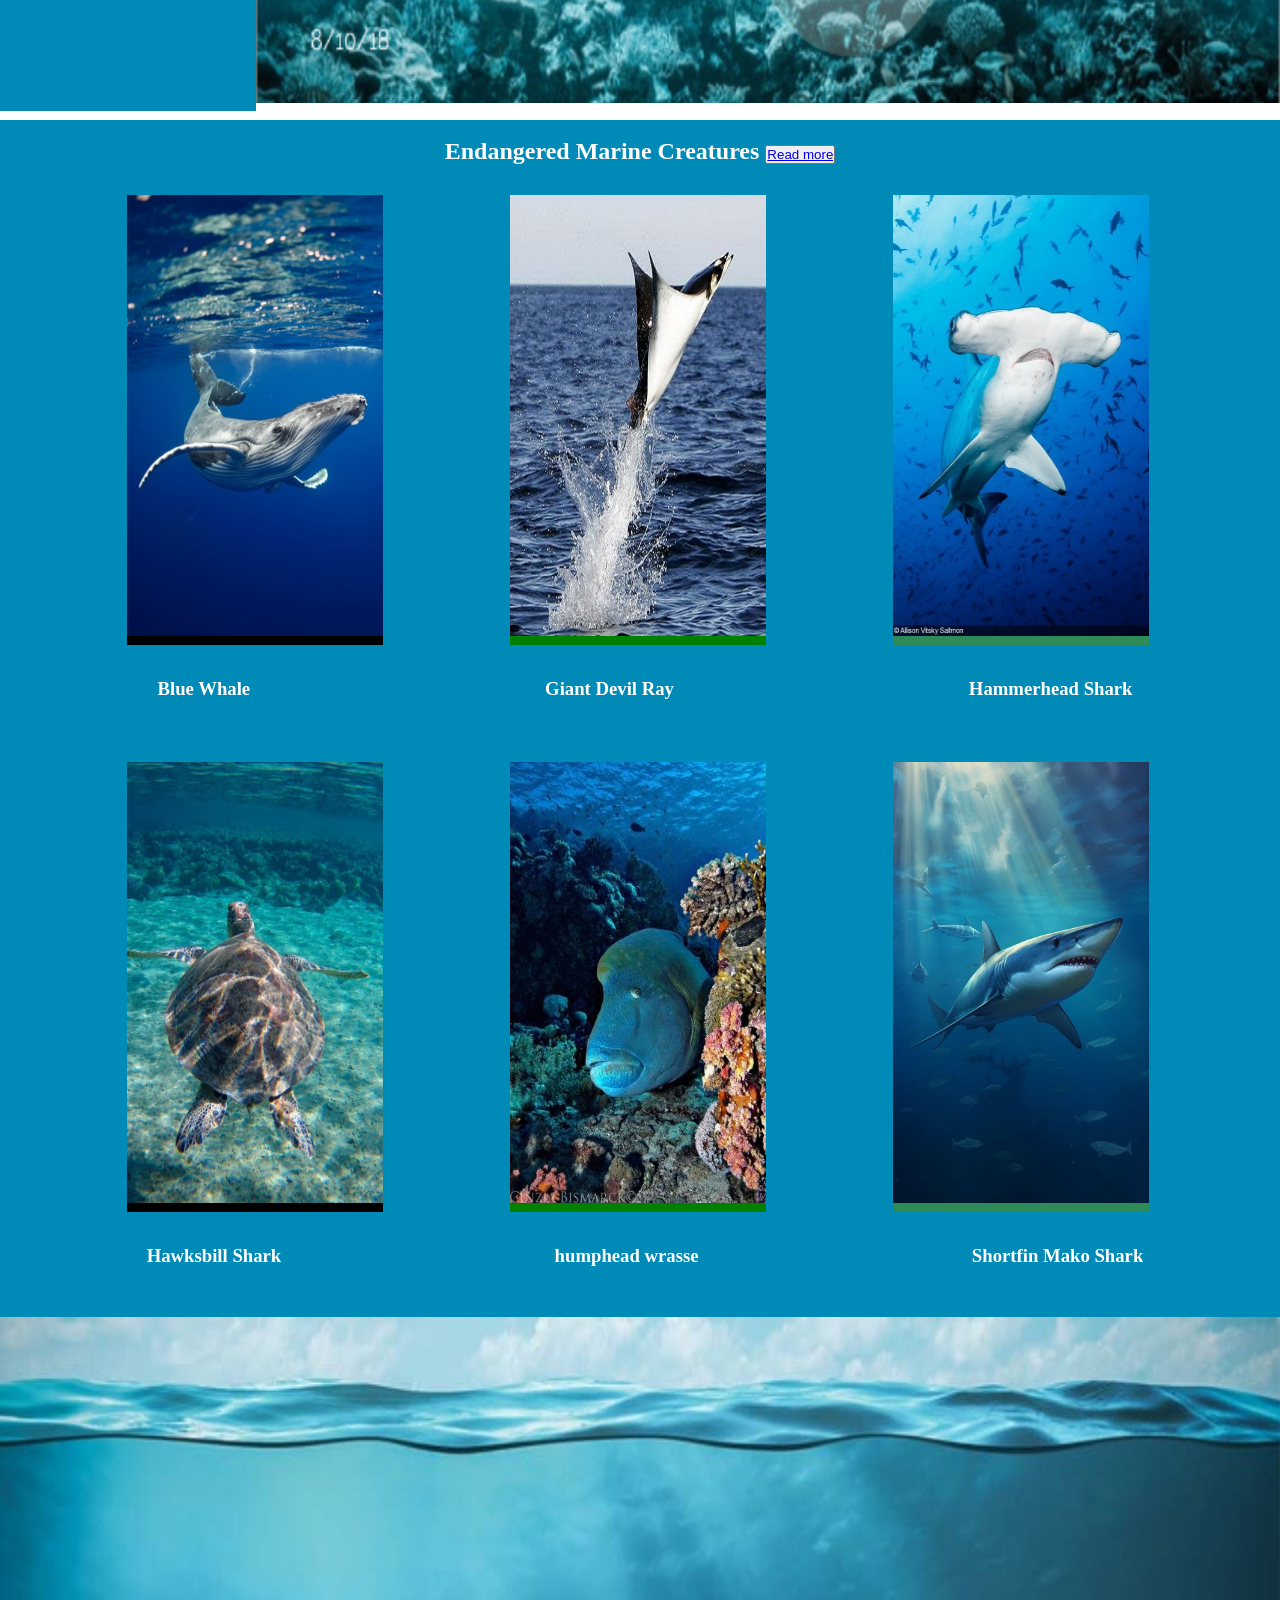
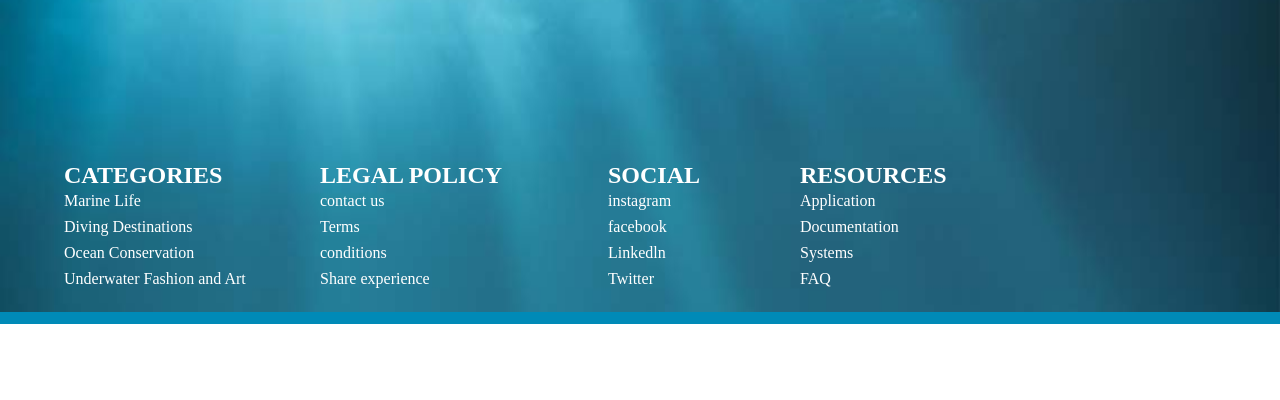
==== commit a48269c4: "html" ====
--- a/index.html
+++ b/index.html
@@ -85,7 +85,7 @@
     </div>
      </div>
      <div class="heading5">
-        <h2>  Endangered Marine Creatures</h2>
+        <h2>  Endangered Marine Creatures <button><a href="read.html">Read more</a></button></h2>
      </div>
      <div class="first5">
         <div class="box">
